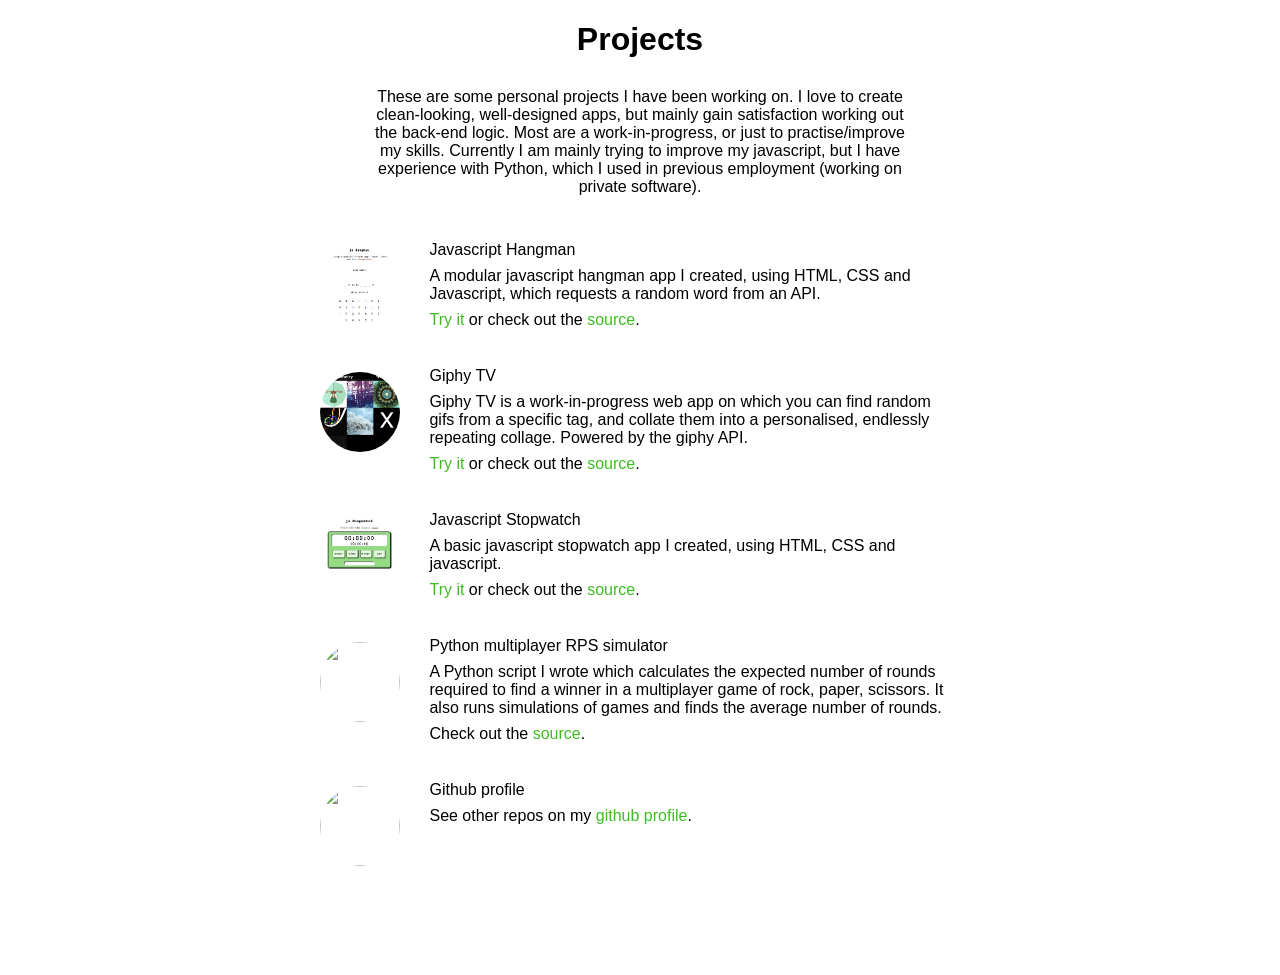
==== index.html @ c559bf70 "updated text" ====
<!DOCTYPE html>
<html lang="en">

<head>
    <meta charset="utf-8">
    <title>Matt Lubel</title>
    <meta name="viewport" content="width=device-width, initial-scale=1">
    <link rel="stylesheet" href="main.css">
</head>

<body>

    <div class="container">
    
        <h1>Projects</h1>
        
        <p class="summary">
            These are some personal projects I have been working on.
            I love to create clean-looking, well-designed apps, but mainly gain satisfaction working out the back-end logic.
            Most are a work-in-progress, or just to practise/improve my skills.
            Currently I am mainly trying to improve my javascript, but I have experience with Python, which I used in previous employment (working on private software).
        </p>
        
        <div class="project">
            <div class="image-section">
                <div class="image-container">
                    <a href="https://mattlub.github.io/js-hangman/" target="_blank" class="image-link">
                        <img class="image" src="images/hangman.png"></img>
                    </a>
                </div>
            </div>
            <div class="text-section">
                <p class="title">Javascript Hangman</p>
                <p class="description"> A modular javascript hangman app I created, using HTML, CSS and Javascript, which requests a random word from an API.  </p>
                <p><a href="https://mattlub.github.io/js-hangman/" target="_blank">Try it</a> or check out the <a href="https://github.com/mattlub/js-hangman" target="_blank">source</a>.</p>
            </div>
        </div>
        
        <div class="project">
            <div class="image-section">
                <div class="image-container">
                    <a href="https://mattlub.github.io/giphy-tv/" target="_blank" class="image-link">
                        <img class="image" src="images/giphytv.png"></img>
                    </a>
                </div>
            </div>
            <div class="text-section">
                <p class="title">Giphy TV</p>
                <p class="description">Giphy TV is a work-in-progress web app on which you can find random gifs from a specific tag, and collate them into a personalised, endlessly repeating collage. Powered by the giphy API.</p>
                <p><a href="https://mattlub.github.io/giphy-tv/" target="_blank">Try it</a> or check out the <a href="https://github.com/mattlub/giphy-tv" target="_blank">source</a>.</p>
            </div>
        </div>
        
        <div class="project">
            <div class="image-section">
                <div class="image-container">
                    <a href="https://mattlub.github.io/js-stopwatch/" target="_blank" class="image-link">
                        <img class="image" src="images/stopwatch.png"></img>
                    </a>
                </div>
            </div>
            <div class="text-section">
                <p class="title">Javascript Stopwatch</p>
                <p class="description">A basic javascript stopwatch app I created, using HTML, CSS and javascript.</p>
                <p><a href="https://mattlub.github.io/js-stopwatch/" target="_blank">Try it</a> or check out the <a href="https://github.com/mattlub/js-stopwatch" target="_blank">source</a>.</p>
            </div>
        </div>
        
        <div class="project">
            <div class="image-section">
                <div class="image-container">
                    <a href="https://github.com/mattlub/multiplayer-RPS-simulator" target="_blank" class="image-link">
                        <img class="image" src="images/github.png"></img>
                    </a>
                </div>
            </div>
            <div class="text-section">
                <p class="title">Python multiplayer RPS simulator</p>
                <p class="description">A Python script I wrote which calculates the expected number of rounds required to find a winner in a multiplayer game of rock, paper, scissors. It also runs simulations of games and finds the average number of rounds.</p>
                <p>Check out the <a href="https://github.com/mattlub/multiplayer-RPS-simulator" target="_blank">source</a>.</p>
            </div>
        </div>
        
        <div class="project">
            <div class="image-section">
                <div class="image-container">
                    <a href="https://github.com/mattlub/" target="_blank" class="image-link">
                        <img class="image" src="images/github.png"></img>
                    </a>
                </div>
            </div>
            <div class="text-section">
                <p class="title">Github profile</p>
                <p class="description">See other repos on my <a href="https://github.com/mattlub/" target="_blank">github profile</a>.
                </p>
            </div>
        </div>
        
    </div>

</body>

</html>
---- main.css ----
body {
    font-family: "Helvetica Neue", sans-serif;
}

div {
    border: 0px solid black;
}

h1 {
    text-align:center;
    margin-bottom: 30px;
}

p {
    font-weight: 200;
    -webkit-margin-before: 0em;
    -webkit-margin-after: 0.5em;
}

.container {
    width: 100%;
    margin: 10px auto 100px auto;
}

.summary {
    text-align:center;
    width: 90%;
    margin: auto;
    margin-bottom: 45px;
}

.project {
    width: 90%;
    margin: 30px auto;
}

.text-section {
    display: inline-block;
    width: 70%;
    margin-left: 10px;
    vertical-align: top;
    
}

.image-section {
    display:inline-block;
    width: 100px;
}

.image-container {
    margin: 5px;
    border: 0px solid #b3FF9D;
    display:inline-block;
    border-radius: 100%;
    width: 80px;
    height: 80px;
    overflow: hidden;
}

.image-container:hover {
    margin: 2px;
    border: 3px solid #b3FF9D;
}
.image {
    width: 80px;
    height: 80px;
}

.title {
    font-weight: 500;
}

a {
    text-decoration: none;
    color: #3EBD22;
}

@media (min-width: 666px) {

    .summary {
        width: 550px;
    }

    .project {
        width: 650px;
    }
    
    .image-section {
        width: 100px;
    }
    
    .text-section {
        width: 530px;
    }
    
}
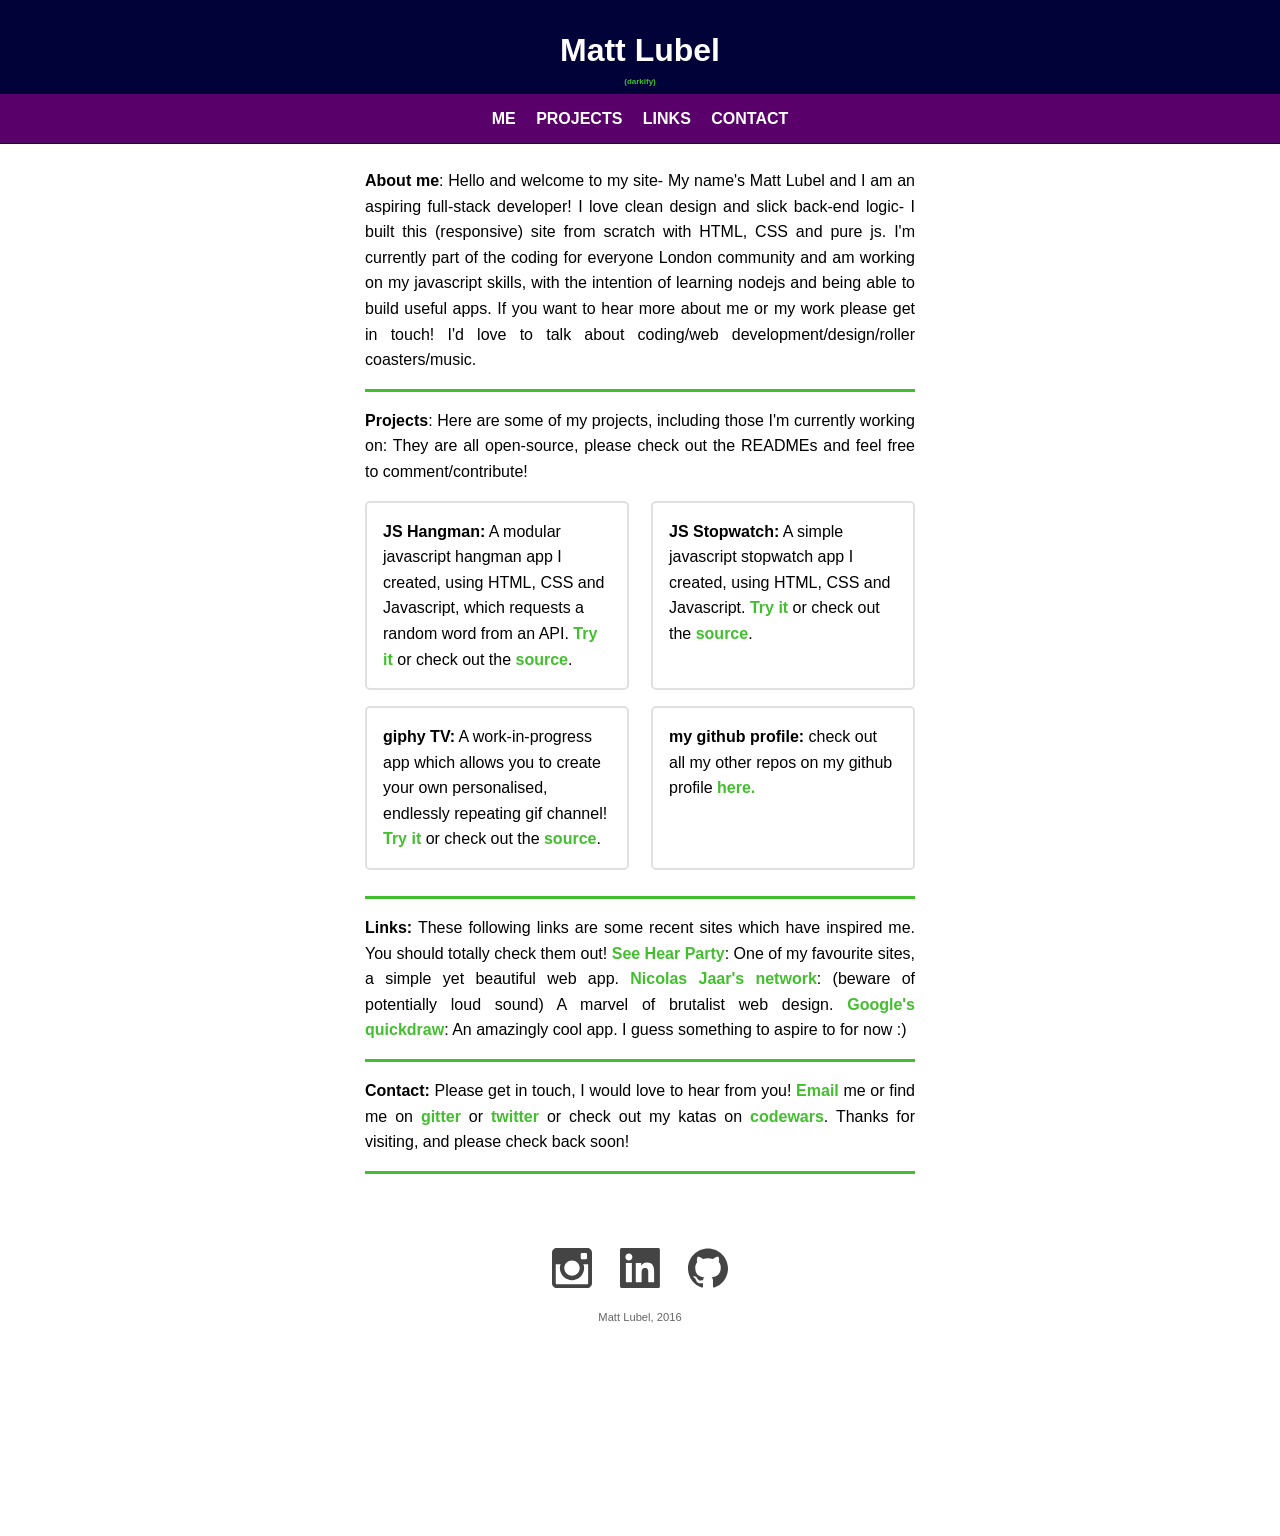
==== commit 45f19953: "overhaul. Now my personal site." ====
--- a/index.html
+++ b/index.html
@@ -2,102 +2,151 @@
 <html lang="en">
 
 <head>
+    <!-- Basic Page Needs
+    –––––––––––––––––––––––––––––––––––––––––––––––––– -->
     <meta charset="utf-8">
     <title>Matt Lubel</title>
+    <meta name="description" content="Matt Lubel's personal website.">
+    <meta name="author" content="Matt Lubel">
+
+    <!-- Mobile Specific Meta
+    –––––––––––––––––––––––––––––––––––––––––––––––––– -->
     <meta name="viewport" content="width=device-width, initial-scale=1">
+    
+    <!-- Static Files
+    –––––––––––––––––––––––––––––––––––––––––––––––––– -->
     <link rel="stylesheet" href="main.css">
+    <script src="script.js"></script>
 </head>
 
 <body>
 
     <div class="container">
     
-        <h1>Projects</h1>
+        <!-- Title and navbar
+        –––––––––––––––––––––––––––––––––––––––––––––––––– -->
         
-        <p class="summary">
-            These are some personal projects I have been working on.
-            I love to create clean-looking, well-designed apps, but mainly gain satisfaction working out the back-end logic.
-            Most are a work-in-progress, or just to practise/improve my skills.
-            Currently I am mainly trying to improve my javascript, but I have experience with Python, which I used in previous employment (working on private software).
-        </p>
+        <div class="header-container">
         
-        <div class="project">
-            <div class="image-section">
-                <div class="image-container">
-                    <a href="https://mattlub.github.io/js-hangman/" target="_blank" class="image-link">
-                        <img class="image" src="images/hangman.png"></img>
-                    </a>
-                </div>
-            </div>
-            <div class="text-section">
-                <p class="title">Javascript Hangman</p>
-                <p class="description"> A modular javascript hangman app I created, using HTML, CSS and Javascript, which requests a random word from an API.  </p>
-                <p><a href="https://mattlub.github.io/js-hangman/" target="_blank">Try it</a> or check out the <a href="https://github.com/mattlub/js-hangman" target="_blank">source</a>.</p>
+            <h1 class="main-title">Matt Lubel</h1>
+            <p class="link" id="darkify-button">(darkify)</p>
+    
+            <!-- ghost navbar to fill space left by real navbar when it becomes fixed -->
+            <div id="navbar-ghost" class="hidden"></div>
+    
+            <div id="navbar" class="nav-container">
+                <nav id="nav-inner-part" class="nav">
+                    <a class="nav-item" id="about-nav" href="">Me</a>
+                    <a class="nav-item" id="projects-nav" href="">Projects</a>
+                    <a class="nav-item" id="links-nav"  href="">Links</a>
+                    <a class="nav-item" id="contact-nav"  href="">Contact</a>
+                </nav>
             </div>
         </div>
         
-        <div class="project">
-            <div class="image-section">
-                <div class="image-container">
-                    <a href="https://mattlub.github.io/giphy-tv/" target="_blank" class="image-link">
-                        <img class="image" src="images/giphytv.png"></img>
-                    </a>
+        <!-- content
+        –––––––––––––––––––––––––––––––––––––––––––––––––– -->
+        <div class="content-container">
+            
+            <div id="about-section" class="section-container">
+                <p><span class="cool red">About me</span>: Hello and welcome to my site- My
+                name's Matt Lubel and I am an aspiring <span class="red">full-stack developer</span>!
+                I love clean design and slick back-end logic- I built this (responsive) site from scratch with HTML, CSS and pure js.
+                I'm currently part of the coding for everyone London community and am 
+                working on my javascript skills, with the intention of learning nodejs and being
+                able to build useful apps.
+                If you want to hear more about me or my work please get in touch! I'd love to talk about 
+                coding/web development/design/roller coasters/music.
+                </p>
+            </div>
+            
+             <div id="projects-section" class="section-container">
+                <p><span class="cool red">Projects</span>: Here are some of my projects, including those I'm currently working on:
+                They are all open-source, please check out the READMEs and feel free to comment/contribute!</p>
+                
+                <div class="projects-container">
+                
+                    <div class="project">
+                        <p><span class="cool red">JS Hangman:</span> A modular javascript
+                        hangman app I created, using HTML, CSS and Javascript, which
+                        requests a random word from an API.
+                        <a class="link" href="https://mattlub.github.io/js-hangman/" target="_blank">
+                        Try it</a> or check out the
+                        <a class="link" href="https://github.com/mattlub/js-hangman" target="_blank">source</a>.</p>
+                    </div>
+                    
+                    <div class="project">
+                        <p><span class="cool red">JS Stopwatch:</span> A simple javascript
+                        stopwatch app I created, using HTML, CSS and Javascript. 
+                        <a class="link" href="https://mattlub.github.io/js-stopwatch/" target="_blank">
+                        Try it</a> or check out the
+                        <a class="link" href="https://github.com/mattlub/js-stopwatch" target="_blank">source</a>.</p>
+                    </div>
+                    
+                    <div class="project">
+                        <p><span class="cool red">giphy TV:</span> A work-in-progress app which
+                        allows you to create your own personalised, endlessly repeating
+                        gif channel! 
+                        <a class="link" href="https://mattlub.github.io/giphy-tv/" target="_blank">
+                        Try it</a> or check out the
+                        <a class="link" href="https://github.com/mattlub/giphy-tv" target="_blank">source</a>.</p>
+                    </div>
+                    
+                    <div class="project">
+                        <p><span class="cool red">my github profile:</span> check out all my other repos
+                        on my github profile
+                        <a class="link" href="https://github.com/" target="_blank">
+                        here.</a></p>
+                    </div>
+                    
                 </div>
+               
             </div>
-            <div class="text-section">
-                <p class="title">Giphy TV</p>
-                <p class="description">Giphy TV is a work-in-progress web app on which you can find random gifs from a specific tag, and collate them into a personalised, endlessly repeating collage. Powered by the giphy API.</p>
-                <p><a href="https://mattlub.github.io/giphy-tv/" target="_blank">Try it</a> or check out the <a href="https://github.com/mattlub/giphy-tv" target="_blank">source</a>.</p>
+            
+            <div id="links-section" class="section-container">
+                <p><span class="cool red">Links:</span>
+                These following links are some recent sites which have inspired me.
+                You should totally check them out!
+                <a class="link" href="http://www.seehearparty.com" target="_blank">See Hear Party</a>: One of my favourite sites, a simple yet beautiful web app. 
+                <a class="link" href="http://www.other-people.network" target="_blank">Nicolas Jaar's network</a>: (beware of potentially loud sound) A marvel of brutalist web design.
+                <a class="link" href="https://quickdraw.withgoogle.com/" target="_blank">Google's quickdraw</a>: An amazingly cool app. I guess something to aspire to for now :)</br>
+                </p>
             </div>
+                    
+            <div id="contact-section" class="section-container">
+                <p><span class="cool red">Contact:</span>
+                Please get in touch, I would love to hear from you! 
+                <a class="link" target="_blank" href="mailto:matt_lubel@hotmail.com">Email</a> me or
+                find me on <a class="link" target="_blank" href="https://gitter.im/mattlub">gitter</a> or
+                <a class="link" target="_blank" href="https://twitter.com/mattlubel">twitter</a> or
+                check out my katas on <a class="link" href="https://www.codewars.com/users/mattlub/authored" target="_blank">codewars</a>.
+                Thanks for visiting, and please check back soon!
+                </p>
+            </div>
+
         </div>
         
-        <div class="project">
-            <div class="image-section">
-                <div class="image-container">
-                    <a href="https://mattlub.github.io/js-stopwatch/" target="_blank" class="image-link">
-                        <img class="image" src="images/stopwatch.png"></img>
+        <!-- Footer
+        –––––––––––––––––––––––––––––––––––––––––––––––––– -->
+        
+        <div class="footer-container">
+            <footer>
+                <nav class="social-links">
+                    <a href="instagram.com">
+                        <img src="images/instagram.svg">
                     </a>
-                </div>
-            </div>
-            <div class="text-section">
-                <p class="title">Javascript Stopwatch</p>
-                <p class="description">A basic javascript stopwatch app I created, using HTML, CSS and javascript.</p>
-                <p><a href="https://mattlub.github.io/js-stopwatch/" target="_blank">Try it</a> or check out the <a href="https://github.com/mattlub/js-stopwatch" target="_blank">source</a>.</p>
-            </div>
-        </div>
-        
-        <div class="project">
-            <div class="image-section">
-                <div class="image-container">
-                    <a href="https://github.com/mattlub/multiplayer-RPS-simulator" target="_blank" class="image-link">
-                        <img class="image" src="images/github.png"></img>
+                    <a href="linkedin.com">
+                        <img src="images/linkedin.svg">
                     </a>
-                </div>
-            </div>
-            <div class="text-section">
-                <p class="title">Python multiplayer RPS simulator</p>
-                <p class="description">A Python script I wrote which calculates the expected number of rounds required to find a winner in a multiplayer game of rock, paper, scissors. It also runs simulations of games and finds the average number of rounds.</p>
-                <p>Check out the <a href="https://github.com/mattlub/multiplayer-RPS-simulator" target="_blank">source</a>.</p>
-            </div>
-        </div>
-        
-        <div class="project">
-            <div class="image-section">
-                <div class="image-container">
-                    <a href="https://github.com/mattlub/" target="_blank" class="image-link">
-                        <img class="image" src="images/github.png"></img>
-                    </a>
-                </div>
-            </div>
-            <div class="text-section">
-                <p class="title">Github profile</p>
-                <p class="description">See other repos on my <a href="https://github.com/mattlub/" target="_blank">github profile</a>.
-                </p>
-            </div>
+                    <a href="github.com">
+                        <img src="images/github.svg">
+                    </a>        
+                </nav>
+                <p>Matt Lubel, 2016</p>
+            </footer>
         </div>
         
     </div>
-
+    
 </body>
-
-</html>+</html>
--- a/main.css
+++ b/main.css
@@ -1,96 +1,276 @@
 body {
-    font-family: "Helvetica Neue", sans-serif;
-}
-
+    background-color: #FFFFFF;
+    -webkit-transition: all 1s ease;
+    margin: 0px;
+}
+
+body.dark {
+    background-color: #00072B;
+    color: white;
+}
+
+.container {
+    font-family: "HelveticaNeue", "Helvetica Neue", Helvetica, Arial, sans-serif;
+}
+
+/* what I use for debugging!
 div {
+    border: 1px solid black;
+}
+*/
+
+/* nav and title
+--------------------------- */
+
+.header-container {
+    background-color: #000238;
+}
+
+.main-title {
+    padding-top: 1em;
+    margin: 0px auto;
+    text-align: center;
+    color: white;
+}
+
+#darkify-button{
+    font-size: 0.5em;
+    text-align: center;
+    cursor: pointer;
+}
+
+#navbar-ghost {
+    height: 50px;
+}
+
+.hidden {
+    display: none;
+}
+
+.nav-container {
+    text-align:center;
+    height: 50px;
+    background-color: #5A006B;
+    box-sizing: border-box;
+    border-top: 0px solid black;
+    border-bottom: 1px solid #000000;
+    -webkit-transition: all 1s ease;
+    overflow-x: auto;
+    overflow-y:hidden;
+}
+
+.nav-container.dark {
+    background-color: #00072B;
+    border-bottom: 1px solid white;
+}
+
+.nav-container.dark a {
+    color: white;
+}
+
+.nav {
     border: 0px solid black;
-}
-
-h1 {
-    text-align:center;
-    margin-bottom: 30px;
-}
-
-p {
-    font-weight: 200;
-    -webkit-margin-before: 0em;
-    -webkit-margin-after: 0.5em;
-}
-
-.container {
-    width: 100%;
-    margin: 10px auto 100px auto;
-}
-
-.summary {
-    text-align:center;
+    margin: 1em auto;
+    width: auto;
+}
+
+.nav-fixed {
+    width: 100%;
+    position:fixed;
+    top:0px;
+    left: 0px;
+    -webkit-transition: all 1s ease;
+}
+
+.nav a {
+    text-decoration: none;
+    font-size: 1em;
+    font-weight: 600;
+    color: white;
+    text-transform: uppercase;
+    margin: 0em 0.5em;
+    -webkit-transition: all 0.3s ease;
+}
+
+.nav a:hover {
+    color: #779999;
+}
+
+.nav-container::-webkit-scrollbar {
+    display:none;
+}
+
+
+/* CONTENT AREA
+--------------------------- */
+
+.content-container {
+    margin: 1.5em auto 2em auto;
+    text-align: justify;
+}
+
+
+/* general sections- eg about, projects
+--------------------------- */
+
+.section-container {
     width: 90%;
-    margin: auto;
-    margin-bottom: 45px;
+    margin: 10px auto;
+    text-align:justify;
+    border-bottom: 3px solid #41BF2D;
+}
+
+.projects-container {
+    width: 100%;
+    margin: 10px auto;
+    text-align:justify;
+    display: flex;
+    flex-flow: row wrap;
+    justify-content: space-between;
 }
 
 .project {
-    width: 90%;
-    margin: 30px auto;
-}
-
-.text-section {
+    text-align:left;
     display: inline-block;
-    width: 70%;
-    margin-left: 10px;
-    vertical-align: top;
-    
-}
-
-.image-section {
-    display:inline-block;
-    width: 100px;
-}
-
-.image-container {
-    margin: 5px;
-    border: 0px solid #b3FF9D;
-    display:inline-block;
-    border-radius: 100%;
-    width: 80px;
-    height: 80px;
-    overflow: hidden;
-}
-
-.image-container:hover {
-    margin: 2px;
-    border: 3px solid #b3FF9D;
-}
-.image {
-    width: 80px;
-    height: 80px;
-}
-
-.title {
-    font-weight: 500;
-}
-
-a {
+    width: 100%;
+    padding: 0em 1em;
+    box-sizing: border-box;
+    border: 2px solid #e0e0e0;
+    border-radius: 5px;
+    -webkit-transition: all 0.3s ease;
+    margin-bottom: 1em;
+    background-color: #ffffff;
+}
+
+.project.dark {
+    background-color: #000;
+}
+
+.project:hover {
+    border: 2px solid #abff77;
+}
+
+.section-container p {
+    line-height: 1.6;
+}
+
+
+/* special font styles
+--------------------------- */
+
+.cool {
+    font-weight: 700;
+}
+
+.link {
     text-decoration: none;
-    color: #3EBD22;
-}
-
-@media (min-width: 666px) {
-
-    .summary {
-        width: 550px;
-    }
-
+    font-weight: 600;
+    color: #41BF2D;
+    -webkit-transition: all 0.3s ease;
+}
+
+.link:hover {
+    color: #779999;
+}
+
+.redd {
+    color:#FF1414;
+}
+
+.blue {
+    color: blue;
+}
+
+.green {
+    color: #41BF2D;
+}
+
+
+/* footer
+--------------------------- */
+
+.footer-container {
+    height: 300px;
+    width: 100%;
+    padding-top: 30px;
+    background-color: #ffffff;
+    text-align: center;
+    -webkit-transition: all 1s ease;
+}
+
+.footer-container.dark {
+    background-color: #0C0C0C;
+}
+
+.social-links a {
+    height: 40px;
+    width: 40px;
+    display: inline-block;
+    margin: 12px;
+    text-decoration:none;
+    -webkit-transition: all 0.3s ease;
+}
+
+.social-links a:hover {
+    opacity: 0.6;
+}
+
+.social-links img {
+    width: 100%;
+    height: 100%;
+}
+
+footer p {
+    color:#666666;
+    font-size: 0.7em;
+}
+
+
+/* media queries
+--------------------------- */
+
+@media (min-width: 600px) {
+
+    .about p {
+        width: 70%;
+    }
+    
+    .nav {
+        width: 600px;
+    }
+        
+    .section-container {
+        width: 80%;
+        margin: 0px auto;
+    }
+    
     .project {
-        width: 650px;
-    }
-    
-    .image-section {
-        width: 100px;
-    }
-    
-    .text-section {
-        width: 530px;
-    }
-    
-}
+        width: 48%;
+    }
+
+    .section-content {
+        display: inline-block;
+        width: 100%;
+        margin:auto;
+    }
+    
+}
+
+@media (min-width: 800px) {
+
+    .container {
+        margin-left: auto;
+        margin-right: auto;
+    }
+    
+    .content-container {
+        
+    }
+    
+    .section-container {
+        width: 65%;
+        max-width: 550px;
+        margin: 0px auto;
+    }
+
+}
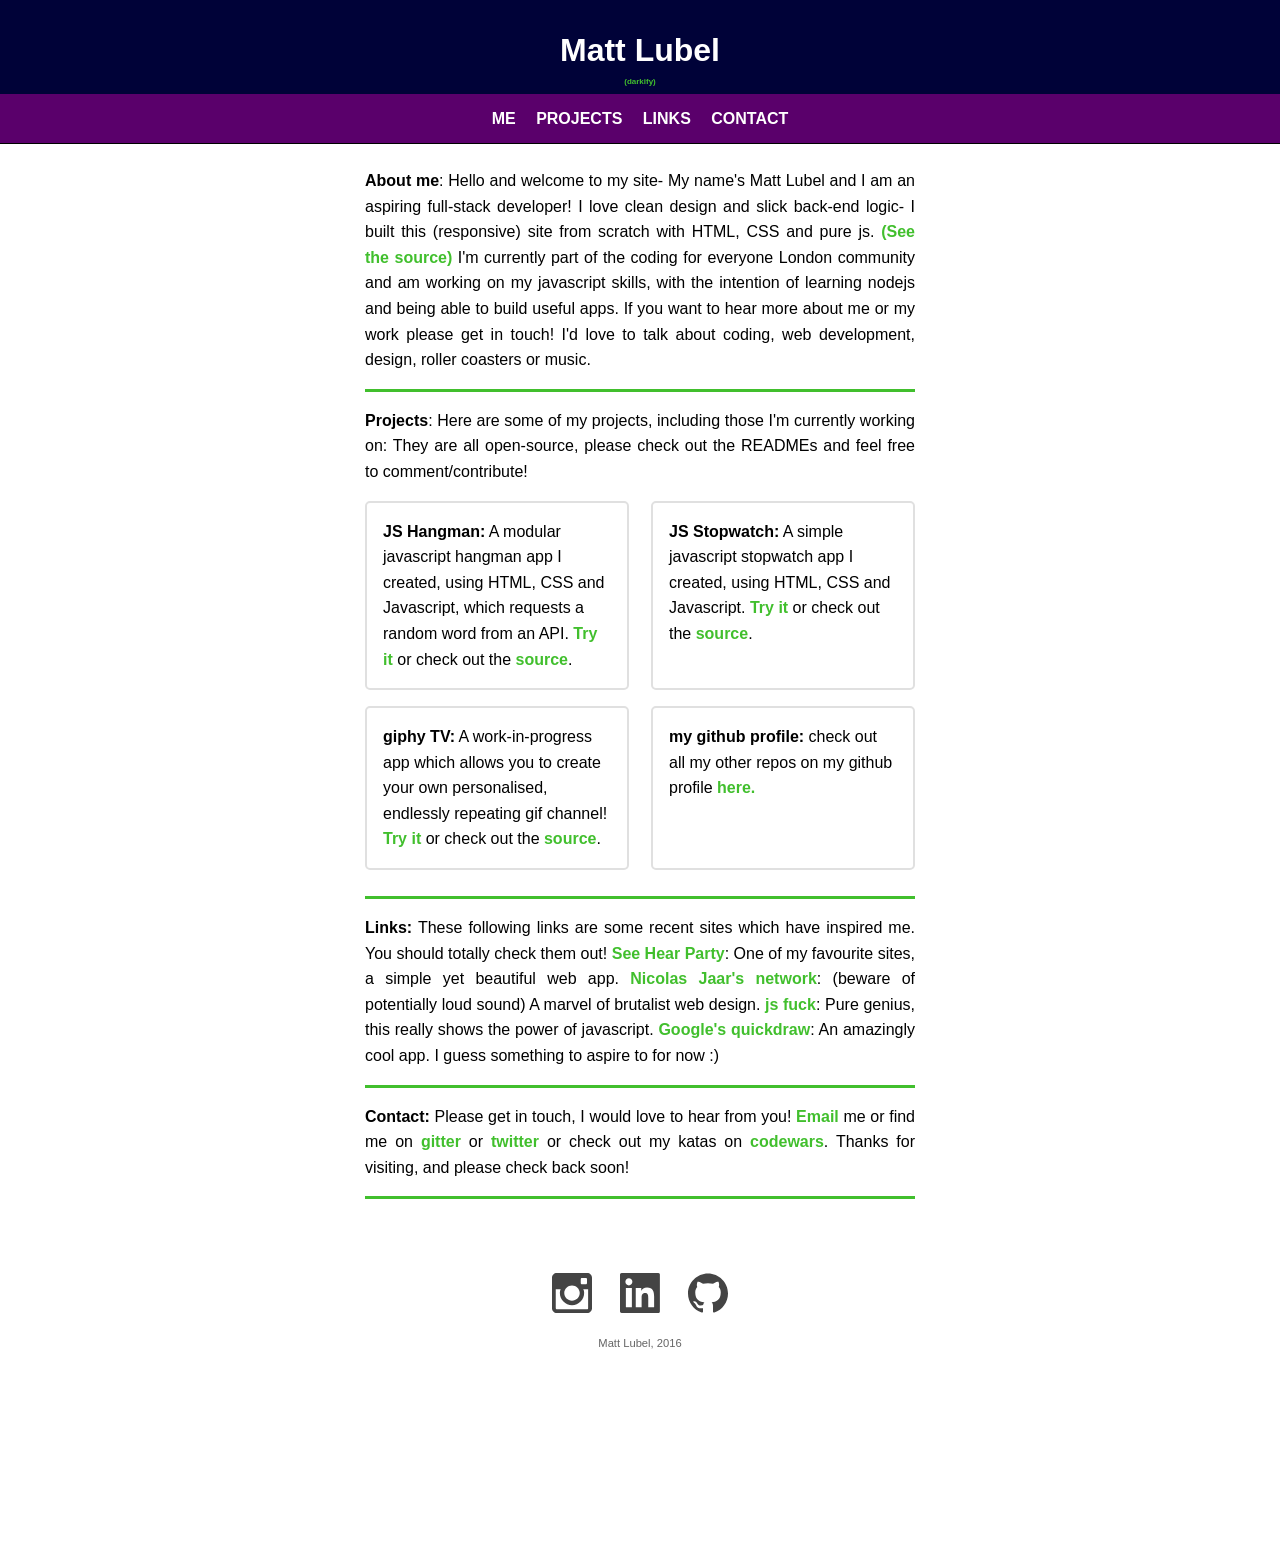
==== commit edd54c3c: "minor updates" ====
--- a/index.html
+++ b/index.html
@@ -52,11 +52,12 @@
                 <p><span class="cool red">About me</span>: Hello and welcome to my site- My
                 name's Matt Lubel and I am an aspiring <span class="red">full-stack developer</span>!
                 I love clean design and slick back-end logic- I built this (responsive) site from scratch with HTML, CSS and pure js.
+                <a class="link" href="http://www.github.com" target="_blank">(See the source)</a>
                 I'm currently part of the coding for everyone London community and am 
                 working on my javascript skills, with the intention of learning nodejs and being
                 able to build useful apps.
                 If you want to hear more about me or my work please get in touch! I'd love to talk about 
-                coding/web development/design/roller coasters/music.
+                coding, web development, design, roller coasters or music.
                 </p>
             </div>
             
@@ -109,6 +110,7 @@
                 You should totally check them out!
                 <a class="link" href="http://www.seehearparty.com" target="_blank">See Hear Party</a>: One of my favourite sites, a simple yet beautiful web app. 
                 <a class="link" href="http://www.other-people.network" target="_blank">Nicolas Jaar's network</a>: (beware of potentially loud sound) A marvel of brutalist web design.
+                <a class="link" href="http://www.github.com" target="_blank">js fuck</a>: Pure genius, this really shows the power of javascript.
                 <a class="link" href="https://quickdraw.withgoogle.com/" target="_blank">Google's quickdraw</a>: An amazingly cool app. I guess something to aspire to for now :)</br>
                 </p>
             </div>
--- a/main.css
+++ b/main.css
@@ -52,7 +52,6 @@
     height: 50px;
     background-color: #5A006B;
     box-sizing: border-box;
-    border-top: 0px solid black;
     border-bottom: 1px solid #000000;
     -webkit-transition: all 1s ease;
     overflow-x: auto;
@@ -60,7 +59,6 @@
 }
 
 .nav-container.dark {
-    background-color: #00072B;
     border-bottom: 1px solid white;
 }
 
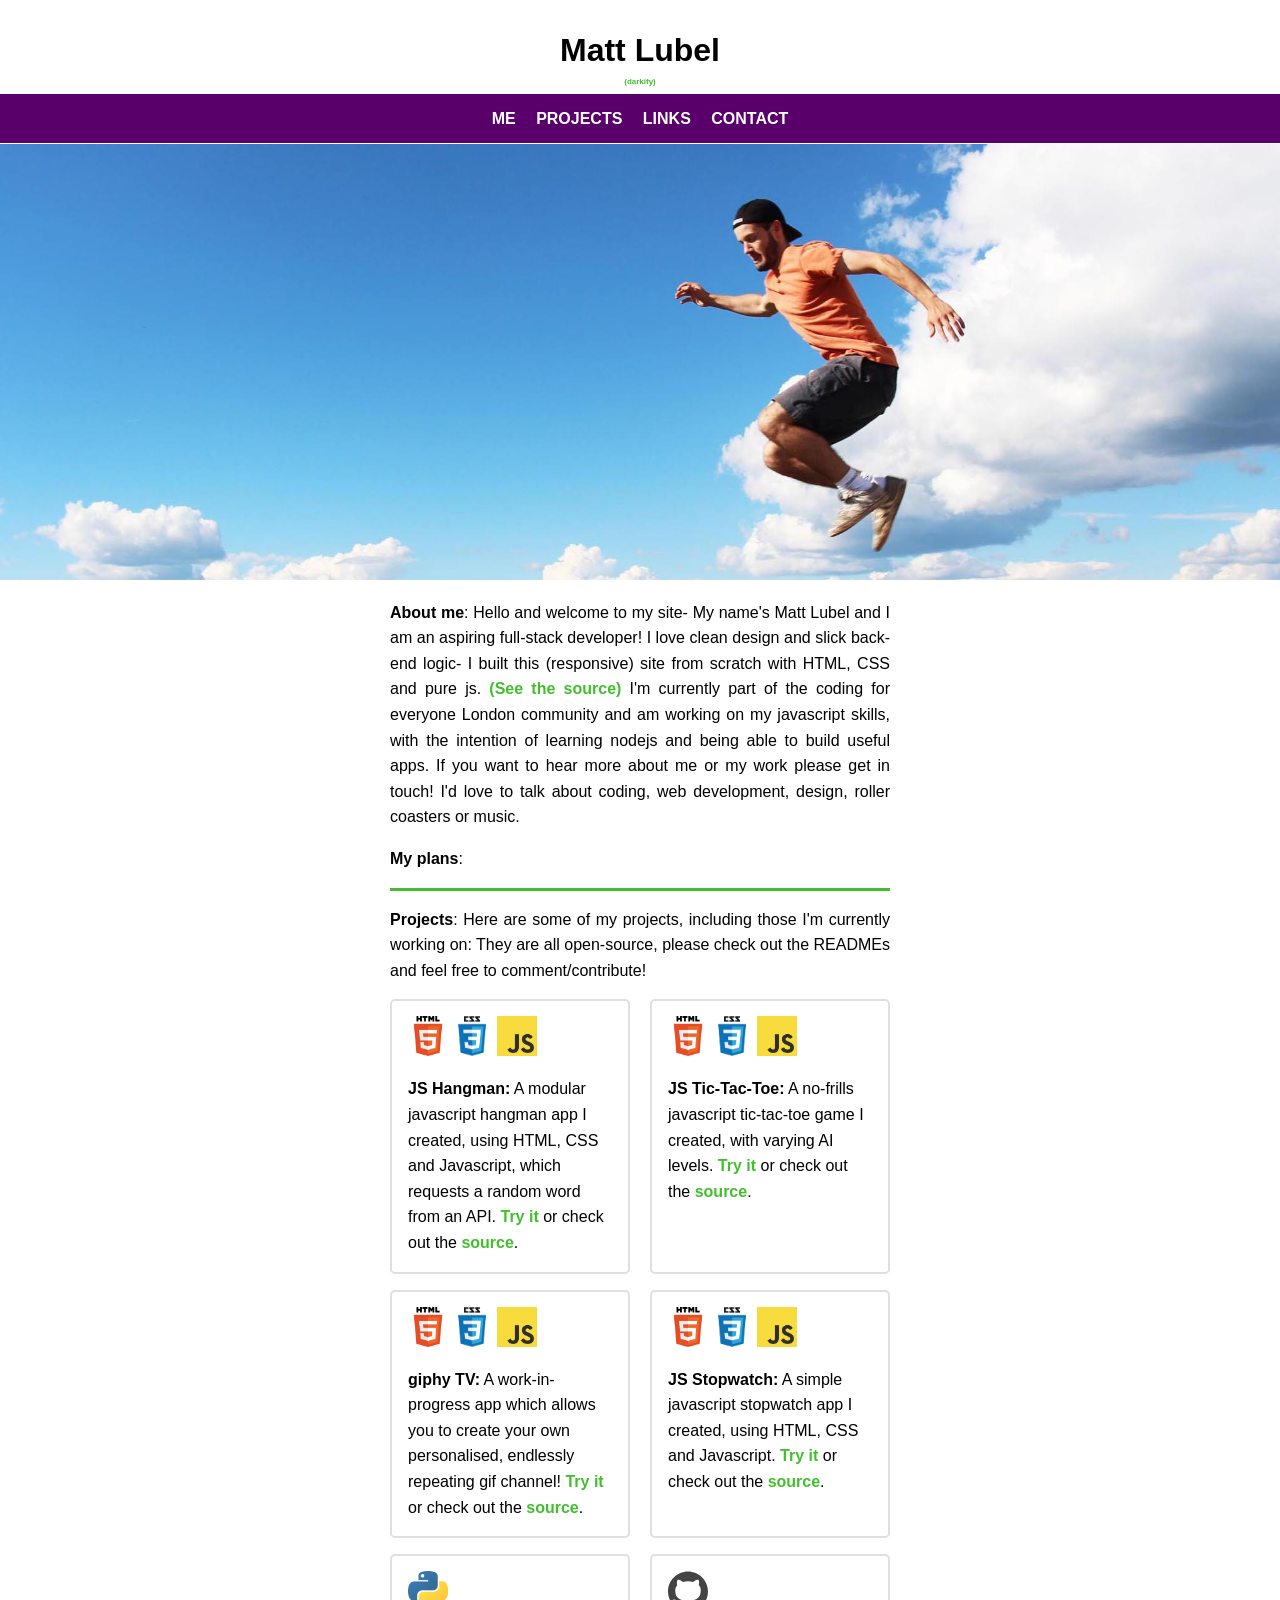
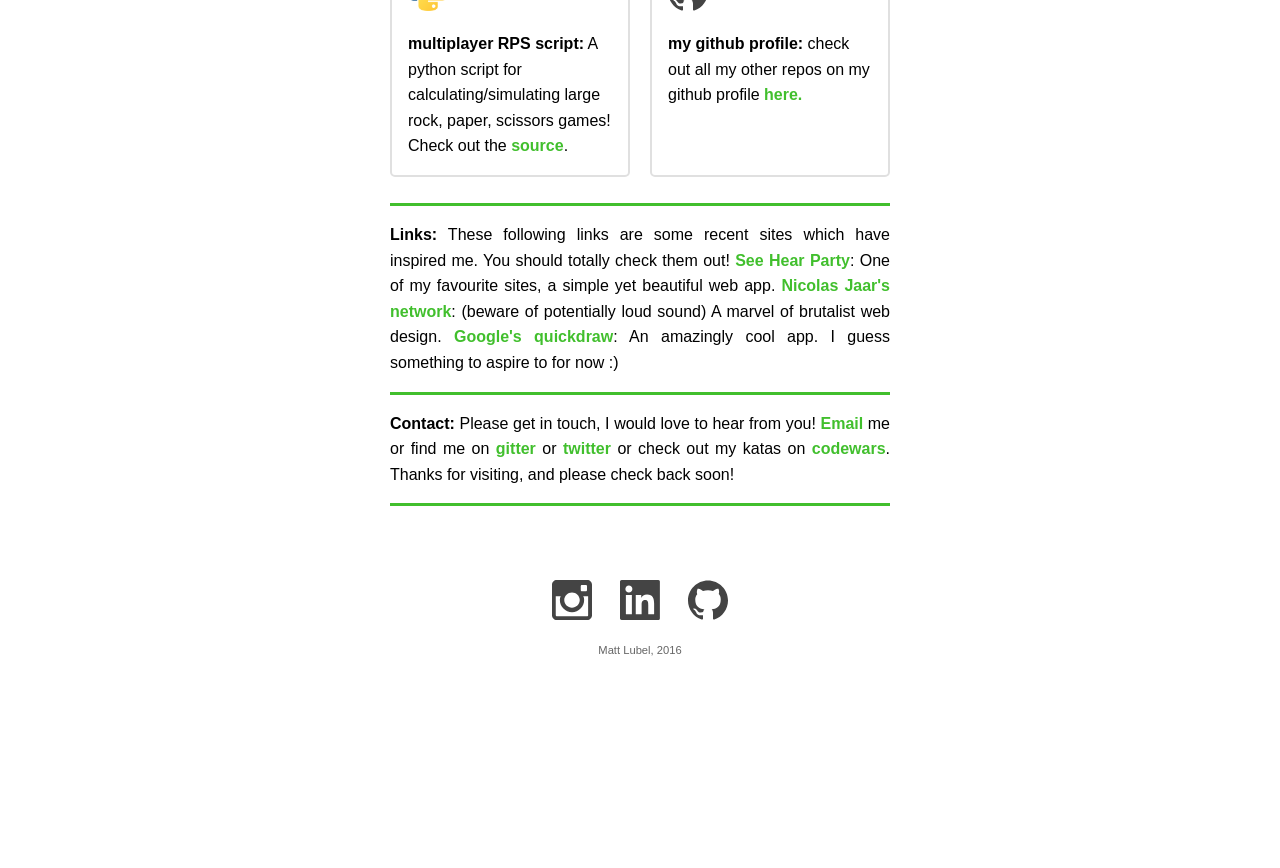
==== commit d8420c90: "added images." ====
--- a/index.html
+++ b/index.html
@@ -23,7 +23,7 @@
 
     <div class="container">
     
-        <!-- Title and navbar
+        <!-- Header: Title and navbar
         –––––––––––––––––––––––––––––––––––––––––––––––––– -->
         
         <div class="header-container">
@@ -47,9 +47,14 @@
         <!-- content
         –––––––––––––––––––––––––––––––––––––––––––––––––– -->
         <div class="content-container">
+        
+            <div id="image-section" class="section-container">
+                <img class="main-image" src="images/main-image.jpg">
+            </div>
             
             <div id="about-section" class="section-container">
-                <p><span class="cool red">About me</span>: Hello and welcome to my site- My
+                <p>
+                <span class="cool red">About me</span>: Hello and welcome to my site- My
                 name's Matt Lubel and I am an aspiring <span class="red">full-stack developer</span>!
                 I love clean design and slick back-end logic- I built this (responsive) site from scratch with HTML, CSS and pure js.
                 <a class="link" href="http://www.github.com" target="_blank">(See the source)</a>
@@ -59,15 +64,24 @@
                 If you want to hear more about me or my work please get in touch! I'd love to talk about 
                 coding, web development, design, roller coasters or music.
                 </p>
+                <p>
+                <span class="cool red">My plans</span>: 
+                
+                </p>
             </div>
             
-             <div id="projects-section" class="section-container">
+            <div id="projects-section" class="section-container">
                 <p><span class="cool red">Projects</span>: Here are some of my projects, including those I'm currently working on:
                 They are all open-source, please check out the READMEs and feel free to comment/contribute!</p>
                 
                 <div class="projects-container">
                 
                     <div class="project">
+                        <div class="logos-container">
+                            <img class="logo" src="images/html.png">
+                            <img class="logo" src="images/css.png">
+                            <img class="logo" src="images/js.jpg">
+                        </div>
                         <p><span class="cool red">JS Hangman:</span> A modular javascript
                         hangman app I created, using HTML, CSS and Javascript, which
                         requests a random word from an API.
@@ -77,14 +91,24 @@
                     </div>
                     
                     <div class="project">
-                        <p><span class="cool red">JS Stopwatch:</span> A simple javascript
-                        stopwatch app I created, using HTML, CSS and Javascript. 
-                        <a class="link" href="https://mattlub.github.io/js-stopwatch/" target="_blank">
-                        Try it</a> or check out the
-                        <a class="link" href="https://github.com/mattlub/js-stopwatch" target="_blank">source</a>.</p>
-                    </div>
-                    
-                    <div class="project">
+                        <div class="logos-container">
+                            <img class="logo" src="images/html.png">
+                            <img class="logo" src="images/css.png">
+                            <img class="logo" src="images/js.jpg">
+                        </div>
+                        <p><span class="cool red">JS Tic-Tac-Toe:</span> A no-frills 
+                        javascript tic-tac-toe game I created, with varying AI levels.
+                        <a class="link" href="https://mattlub.github.io/js-tic-tac-toe/" target="_blank">
+                        Try it</a> or check out the
+                        <a class="link" href="https://github.com/mattlub/js-tic-tac-toe" target="_blank">source</a>.</p>
+                    </div>
+                    
+                    <div class="project">
+                        <div class="logos-container">
+                            <img class="logo" src="images/html.png">
+                            <img class="logo" src="images/css.png">
+                            <img class="logo" src="images/js.jpg">
+                        </div>
                         <p><span class="cool red">giphy TV:</span> A work-in-progress app which
                         allows you to create your own personalised, endlessly repeating
                         gif channel! 
@@ -94,6 +118,31 @@
                     </div>
                     
                     <div class="project">
+                        <div class="logos-container">
+                            <img class="logo" src="images/html.png">
+                            <img class="logo" src="images/css.png">
+                            <img class="logo" src="images/js.jpg">
+                        </div>
+                        <p><span class="cool red">JS Stopwatch:</span> A simple javascript
+                        stopwatch app I created, using HTML, CSS and Javascript. 
+                        <a class="link" href="https://mattlub.github.io/js-stopwatch/" target="_blank">
+                        Try it</a> or check out the
+                        <a class="link" href="https://github.com/mattlub/js-stopwatch" target="_blank">source</a>.</p>
+                    </div>
+                    
+                    <div class="project">
+                        <div class="logos-container">
+                            <img class="logo" src="images/python.png">
+                        </div>
+                        <p><span class="cool red">multiplayer RPS script:</span> A python
+                        script for calculating/simulating large rock, paper, scissors games!
+                        Check out the <a class="link" href="https://github.com/mattlub/rps" target="_blank">source</a>.</p>
+                    </div>
+                    
+                    <div class="project">
+                        <div class="logos-container">
+                            <img class="logo" src="images/github.svg">
+                        </div>
                         <p><span class="cool red">my github profile:</span> check out all my other repos
                         on my github profile
                         <a class="link" href="https://github.com/" target="_blank">
@@ -110,7 +159,6 @@
                 You should totally check them out!
                 <a class="link" href="http://www.seehearparty.com" target="_blank">See Hear Party</a>: One of my favourite sites, a simple yet beautiful web app. 
                 <a class="link" href="http://www.other-people.network" target="_blank">Nicolas Jaar's network</a>: (beware of potentially loud sound) A marvel of brutalist web design.
-                <a class="link" href="http://www.github.com" target="_blank">js fuck</a>: Pure genius, this really shows the power of javascript.
                 <a class="link" href="https://quickdraw.withgoogle.com/" target="_blank">Google's quickdraw</a>: An amazingly cool app. I guess something to aspire to for now :)</br>
                 </p>
             </div>
--- a/main.css
+++ b/main.css
@@ -23,14 +23,23 @@
 --------------------------- */
 
 .header-container {
+    background-color: #ffffff;
+    -webkit-transition: all 1s ease;
+}
+
+body.dark .header-container {
     background-color: #000238;
+}
+
+body.dark .main-title {
+    color: white;
 }
 
 .main-title {
     padding-top: 1em;
     margin: 0px auto;
     text-align: center;
-    color: white;
+    color: black;
 }
 
 #darkify-button{
@@ -52,7 +61,7 @@
     height: 50px;
     background-color: #5A006B;
     box-sizing: border-box;
-    border-bottom: 1px solid #000000;
+    border-bottom: 1px solid #ffffff;
     -webkit-transition: all 1s ease;
     overflow-x: auto;
     overflow-y:hidden;
@@ -103,8 +112,12 @@
 --------------------------- */
 
 .content-container {
-    margin: 1.5em auto 2em auto;
+    margin: 0em auto 2em auto;
     text-align: justify;
+}
+
+.main-image {
+    width: 100%;
 }
 
 
@@ -113,9 +126,15 @@
 
 .section-container {
     width: 90%;
-    margin: 10px auto;
+    margin: 0px auto;
     text-align:justify;
     border-bottom: 3px solid #41BF2D;
+}
+
+#image-section {
+    width: 100%;
+    max-width: none;
+    border-bottom: 0px;
 }
 
 .projects-container {
@@ -140,6 +159,16 @@
     background-color: #ffffff;
 }
 
+
+.logos-container {
+    margin-top: 15px;
+}
+
+.logo {
+    width: 40px;
+    height: 40px;
+}
+
 .project.dark {
     background-color: #000;
 }
@@ -267,7 +296,7 @@
     
     .section-container {
         width: 65%;
-        max-width: 550px;
+        max-width: 500px;
         margin: 0px auto;
     }
 
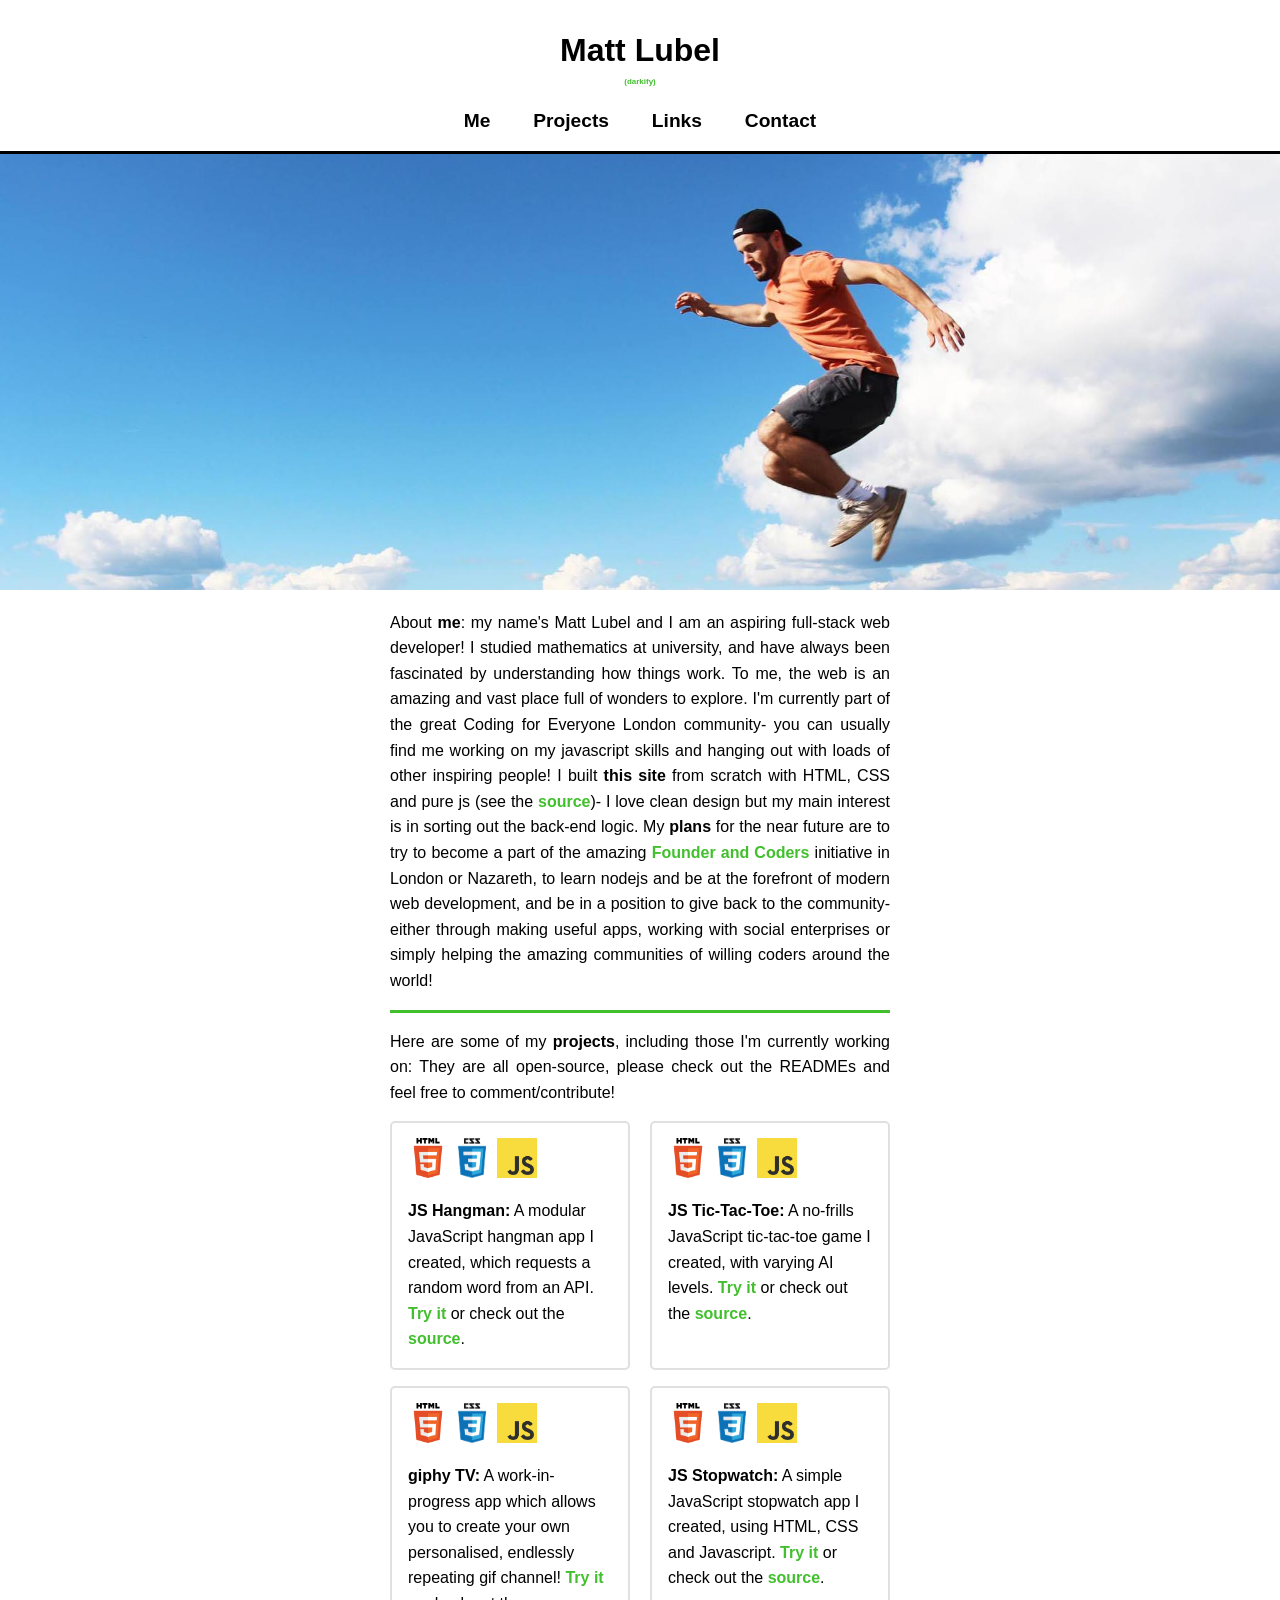
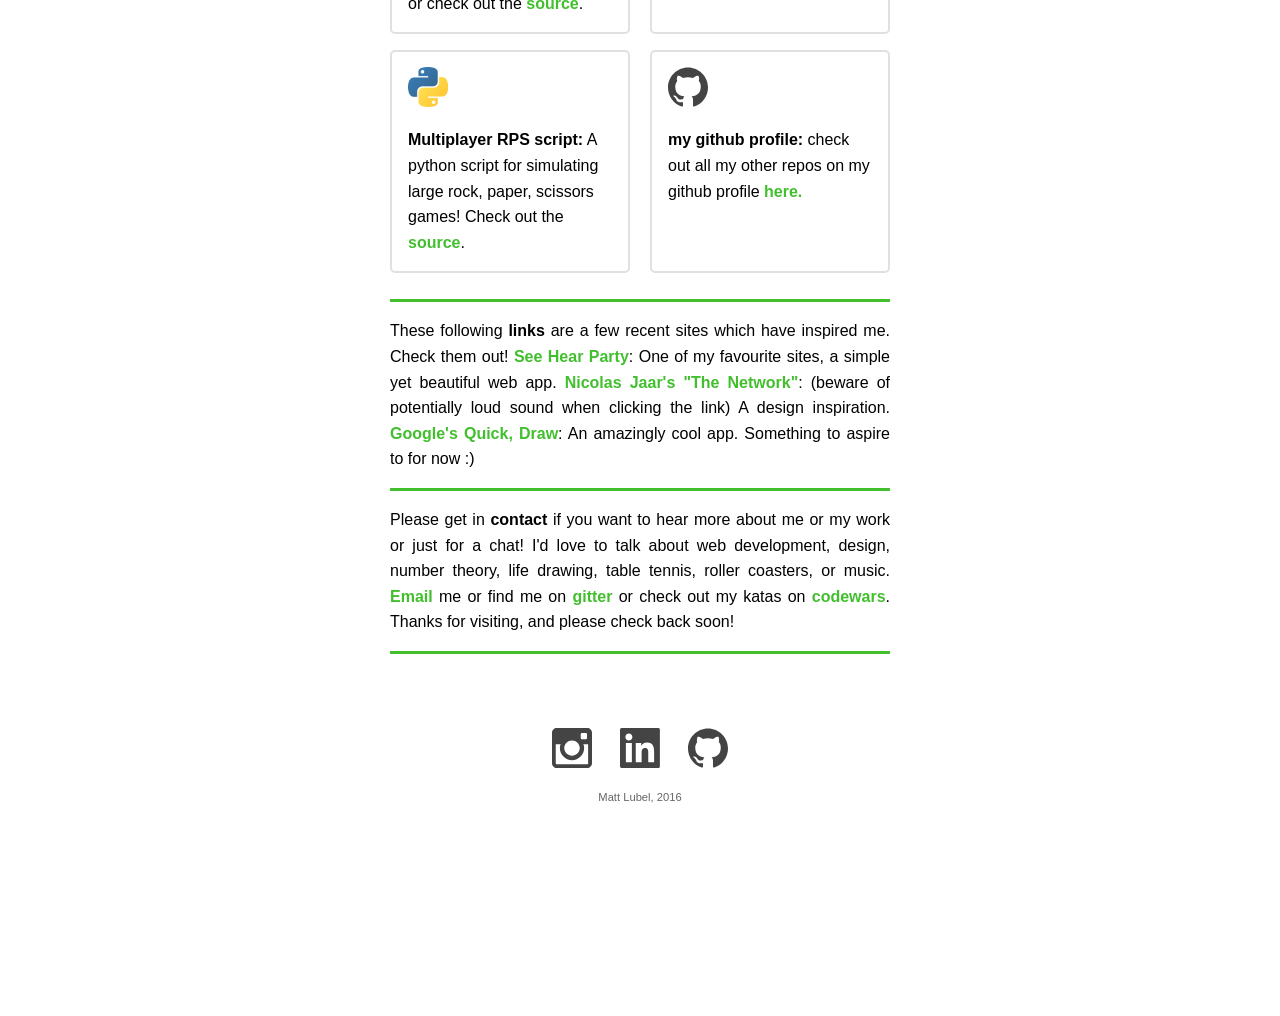
==== commit 90694de1: "clean up" ====
--- a/index.html
+++ b/index.html
@@ -44,47 +44,49 @@
             </div>
         </div>
         
-        <!-- content
+        <!-- Content
         –––––––––––––––––––––––––––––––––––––––––––––––––– -->
         <div class="content-container">
         
             <div id="image-section" class="section-container">
-                <img class="main-image" src="images/main-image.jpg">
+                <img class="main-image" src="images/main-image.jpg" alt="main image">
             </div>
             
             <div id="about-section" class="section-container">
                 <p>
-                <span class="cool red">About me</span>: Hello and welcome to my site- My
-                name's Matt Lubel and I am an aspiring <span class="red">full-stack developer</span>!
-                I love clean design and slick back-end logic- I built this (responsive) site from scratch with HTML, CSS and pure js.
-                <a class="link" href="http://www.github.com" target="_blank">(See the source)</a>
-                I'm currently part of the coding for everyone London community and am 
-                working on my javascript skills, with the intention of learning nodejs and being
-                able to build useful apps.
-                If you want to hear more about me or my work please get in touch! I'd love to talk about 
-                coding, web development, design, roller coasters or music.
+                About <span class="bold">me</span>: my
+                name's Matt Lubel and I am an aspiring <span class="red">full-stack web developer</span>!
+                I studied mathematics at university, and have always been fascinated by 
+                understanding how things work. To me, the web is an amazing and vast place full
+                of wonders to explore. I'm currently part of the great Coding for Everyone London community- you can usually find me
+                working on my javascript skills and hanging out with loads of other inspiring people!
+                I built <span class="bold">this site</span> from scratch with HTML, CSS and pure js 
+                (see the <a class="link" href="http://www.github.com/mattlub.github.io" target="_blank">source</a>)-
+                I love clean design but my main interest is in sorting out the back-end logic. 
+                My <span class="bold">plans</span> for the near future are to try to become a part of 
+                the amazing <a class="link" href="http://www.foundersandcoders.com" target="_blank">Founder and Coders</a>
+                initiative in London or Nazareth, to learn nodejs and be at the
+                forefront of modern web development, and be in a position to give back to the community-
+                either through making useful apps, working with social enterprises or simply helping the amazing 
+                communities of willing coders around the world!
                 </p>
-                <p>
-                <span class="cool red">My plans</span>: 
-                
-                </p>
             </div>
             
             <div id="projects-section" class="section-container">
-                <p><span class="cool red">Projects</span>: Here are some of my projects, including those I'm currently working on:
+            
+                <p>Here are some of my <span class="bold">projects</span>, including those I'm currently working on:
                 They are all open-source, please check out the READMEs and feel free to comment/contribute!</p>
                 
                 <div class="projects-container">
                 
                     <div class="project">
                         <div class="logos-container">
-                            <img class="logo" src="images/html.png">
-                            <img class="logo" src="images/css.png">
-                            <img class="logo" src="images/js.jpg">
-                        </div>
-                        <p><span class="cool red">JS Hangman:</span> A modular javascript
-                        hangman app I created, using HTML, CSS and Javascript, which
-                        requests a random word from an API.
+                            <img class="logo" src="images/html.png" alt="html logo">
+                            <img class="logo" src="images/css.png" alt="css logo">
+                            <img class="logo" src="images/js.jpg" alt="js logo">
+                        </div>
+                        <p><span class="bold">JS Hangman:</span> A modular JavaScript
+                        hangman app I created, which requests a random word from an API.
                         <a class="link" href="https://mattlub.github.io/js-hangman/" target="_blank">
                         Try it</a> or check out the
                         <a class="link" href="https://github.com/mattlub/js-hangman" target="_blank">source</a>.</p>
@@ -92,12 +94,12 @@
                     
                     <div class="project">
                         <div class="logos-container">
-                            <img class="logo" src="images/html.png">
-                            <img class="logo" src="images/css.png">
-                            <img class="logo" src="images/js.jpg">
-                        </div>
-                        <p><span class="cool red">JS Tic-Tac-Toe:</span> A no-frills 
-                        javascript tic-tac-toe game I created, with varying AI levels.
+                            <img class="logo" src="images/html.png" alt="html logo">
+                            <img class="logo" src="images/css.png" alt="css logo">
+                            <img class="logo" src="images/js.jpg" alt="js logo">
+                        </div>
+                        <p><span class="bold">JS Tic-Tac-Toe:</span> A no-frills 
+                        JavaScript tic-tac-toe game I created, with varying AI levels.
                         <a class="link" href="https://mattlub.github.io/js-tic-tac-toe/" target="_blank">
                         Try it</a> or check out the
                         <a class="link" href="https://github.com/mattlub/js-tic-tac-toe" target="_blank">source</a>.</p>
@@ -105,11 +107,11 @@
                     
                     <div class="project">
                         <div class="logos-container">
-                            <img class="logo" src="images/html.png">
-                            <img class="logo" src="images/css.png">
-                            <img class="logo" src="images/js.jpg">
-                        </div>
-                        <p><span class="cool red">giphy TV:</span> A work-in-progress app which
+                            <img class="logo" src="images/html.png" alt="html logo">
+                            <img class="logo" src="images/css.png" alt="css logo">
+                            <img class="logo" src="images/js.jpg" alt="js logo">
+                        </div>
+                        <p><span class="bold">giphy TV:</span> A work-in-progress app which
                         allows you to create your own personalised, endlessly repeating
                         gif channel! 
                         <a class="link" href="https://mattlub.github.io/giphy-tv/" target="_blank">
@@ -119,11 +121,11 @@
                     
                     <div class="project">
                         <div class="logos-container">
-                            <img class="logo" src="images/html.png">
-                            <img class="logo" src="images/css.png">
-                            <img class="logo" src="images/js.jpg">
-                        </div>
-                        <p><span class="cool red">JS Stopwatch:</span> A simple javascript
+                            <img class="logo" src="images/html.png" alt="html logo">
+                            <img class="logo" src="images/css.png" alt="css logo">
+                            <img class="logo" src="images/js.jpg" alt="js logo">
+                        </div>
+                        <p><span class="bold">JS Stopwatch:</span> A simple JavaScript
                         stopwatch app I created, using HTML, CSS and Javascript. 
                         <a class="link" href="https://mattlub.github.io/js-stopwatch/" target="_blank">
                         Try it</a> or check out the
@@ -132,20 +134,20 @@
                     
                     <div class="project">
                         <div class="logos-container">
-                            <img class="logo" src="images/python.png">
-                        </div>
-                        <p><span class="cool red">multiplayer RPS script:</span> A python
-                        script for calculating/simulating large rock, paper, scissors games!
-                        Check out the <a class="link" href="https://github.com/mattlub/rps" target="_blank">source</a>.</p>
-                    </div>
-                    
-                    <div class="project">
-                        <div class="logos-container">
-                            <img class="logo" src="images/github.svg">
-                        </div>
-                        <p><span class="cool red">my github profile:</span> check out all my other repos
+                            <img class="logo" src="images/python.png" alt="python logo">
+                        </div>
+                        <p><span class="bold">Multiplayer RPS script:</span> A python
+                        script for simulating large rock, paper, scissors games!
+                        Check out the <a class="link" href="https://github.com/mattlub/multiplayer-RPS-simulator" target="_blank">source</a>.</p>
+                    </div>
+                    
+                    <div class="project">
+                        <div class="logos-container">
+                            <img class="logo" src="images/github.svg" alt="github logo">
+                        </div>
+                        <p><span class="bold">my github profile:</span> check out all my other repos
                         on my github profile
-                        <a class="link" href="https://github.com/" target="_blank">
+                        <a class="link" href="https://github.com/mattlub" target="_blank">
                         here.</a></p>
                     </div>
                     
@@ -154,21 +156,21 @@
             </div>
             
             <div id="links-section" class="section-container">
-                <p><span class="cool red">Links:</span>
-                These following links are some recent sites which have inspired me.
-                You should totally check them out!
+                <p>These following <span class="bold">links</span>
+                are a few recent sites which have inspired me.
+                Check them out!
                 <a class="link" href="http://www.seehearparty.com" target="_blank">See Hear Party</a>: One of my favourite sites, a simple yet beautiful web app. 
-                <a class="link" href="http://www.other-people.network" target="_blank">Nicolas Jaar's network</a>: (beware of potentially loud sound) A marvel of brutalist web design.
-                <a class="link" href="https://quickdraw.withgoogle.com/" target="_blank">Google's quickdraw</a>: An amazingly cool app. I guess something to aspire to for now :)</br>
+                <a class="link" href="http://www.other-people.network" target="_blank">Nicolas Jaar's "The Network"</a>: (beware of potentially loud sound when clicking the link) A design inspiration.
+                <a class="link" href="https://quickdraw.withgoogle.com/" target="_blank">Google's Quick, Draw</a>: An amazingly cool app. Something to aspire to for now :)</br>
                 </p>
             </div>
                     
             <div id="contact-section" class="section-container">
-                <p><span class="cool red">Contact:</span>
-                Please get in touch, I would love to hear from you! 
-                <a class="link" target="_blank" href="mailto:matt_lubel@hotmail.com">Email</a> me or
+                <p>Please get in <span class="bold">contact </span>
+                if you want to hear more about me or my work or just for a chat! I'd love to talk about 
+                web development, design, number theory, life drawing, table tennis, roller coasters, or music. 
+                <a class="link" href="mailto:matt_lubel@hotmail.com">Email</a> me or
                 find me on <a class="link" target="_blank" href="https://gitter.im/mattlub">gitter</a> or
-                <a class="link" target="_blank" href="https://twitter.com/mattlubel">twitter</a> or
                 check out my katas on <a class="link" href="https://www.codewars.com/users/mattlub/authored" target="_blank">codewars</a>.
                 Thanks for visiting, and please check back soon!
                 </p>
@@ -182,14 +184,14 @@
         <div class="footer-container">
             <footer>
                 <nav class="social-links">
-                    <a href="instagram.com">
-                        <img src="images/instagram.svg">
+                    <a href="https://www.instagram.com/mattrl" target="_blank">
+                        <img src="images/instagram.svg" alt="instagram logo">
                     </a>
-                    <a href="linkedin.com">
-                        <img src="images/linkedin.svg">
+                    <a href="www.linkedin.com" target="_blank">
+                        <img src="images/linkedin.svg" alt="linkedin logo">
                     </a>
-                    <a href="github.com">
-                        <img src="images/github.svg">
+                    <a href="https://github.com/mattlub" target="_blank">
+                        <img src="images/github.svg" alt="github logo">
                     </a>        
                 </nav>
                 <p>Matt Lubel, 2016</p>
--- a/main.css
+++ b/main.css
@@ -25,14 +25,6 @@
 .header-container {
     background-color: #ffffff;
     -webkit-transition: all 1s ease;
-}
-
-body.dark .header-container {
-    background-color: #000238;
-}
-
-body.dark .main-title {
-    color: white;
 }
 
 .main-title {
@@ -49,7 +41,7 @@
 }
 
 #navbar-ghost {
-    height: 50px;
+    height: 60px;
 }
 
 .hidden {
@@ -58,21 +50,13 @@
 
 .nav-container {
     text-align:center;
-    height: 50px;
-    background-color: #5A006B;
+    height: 60px;
+    background-color:white;
     box-sizing: border-box;
-    border-bottom: 1px solid #ffffff;
+    border-bottom: 3px solid black;
     -webkit-transition: all 1s ease;
     overflow-x: auto;
     overflow-y:hidden;
-}
-
-.nav-container.dark {
-    border-bottom: 1px solid white;
-}
-
-.nav-container.dark a {
-    color: white;
 }
 
 .nav {
@@ -91,10 +75,9 @@
 
 .nav a {
     text-decoration: none;
-    font-size: 1em;
+    font-size: 1.2em;
     font-weight: 600;
-    color: white;
-    text-transform: uppercase;
+    color: black;
     margin: 0em 0.5em;
     -webkit-transition: all 0.3s ease;
 }
@@ -107,6 +90,22 @@
     display:none;
 }
 
+body.dark .header-container {
+    background-color: #000238;
+}
+
+body.dark .main-title {
+    color: white;
+}
+
+body.dark .nav a {
+    color: white;
+}
+
+body.dark .nav-container {
+    background-color: #5A006B;
+    border-bottom: 3px solid white;
+}
 
 /* CONTENT AREA
 --------------------------- */
@@ -120,8 +119,7 @@
     width: 100%;
 }
 
-
-/* general sections- eg about, projects
+/* SECTIONS AND PROJECTS
 --------------------------- */
 
 .section-container {
@@ -169,10 +167,6 @@
     height: 40px;
 }
 
-.project.dark {
-    background-color: #000;
-}
-
 .project:hover {
     border: 2px solid #abff77;
 }
@@ -181,11 +175,15 @@
     line-height: 1.6;
 }
 
+body.dark .project {
+    background-color: #000;
+}
+
 
 /* special font styles
 --------------------------- */
 
-.cool {
+.bold {
     font-weight: 700;
 }
 
@@ -200,17 +198,6 @@
     color: #779999;
 }
 
-.redd {
-    color:#FF1414;
-}
-
-.blue {
-    color: blue;
-}
-
-.green {
-    color: #41BF2D;
-}
 
 
 /* footer
@@ -223,10 +210,6 @@
     background-color: #ffffff;
     text-align: center;
     -webkit-transition: all 1s ease;
-}
-
-.footer-container.dark {
-    background-color: #0C0C0C;
 }
 
 .social-links a {
@@ -252,6 +235,9 @@
     font-size: 0.7em;
 }
 
+body.dark .footer-container {
+    background-color: #0C0C0C;
+}
 
 /* media queries
 --------------------------- */
@@ -290,8 +276,8 @@
         margin-right: auto;
     }
     
-    .content-container {
-        
+    .nav a{
+        margin: 0em 1em;
     }
     
     .section-container {
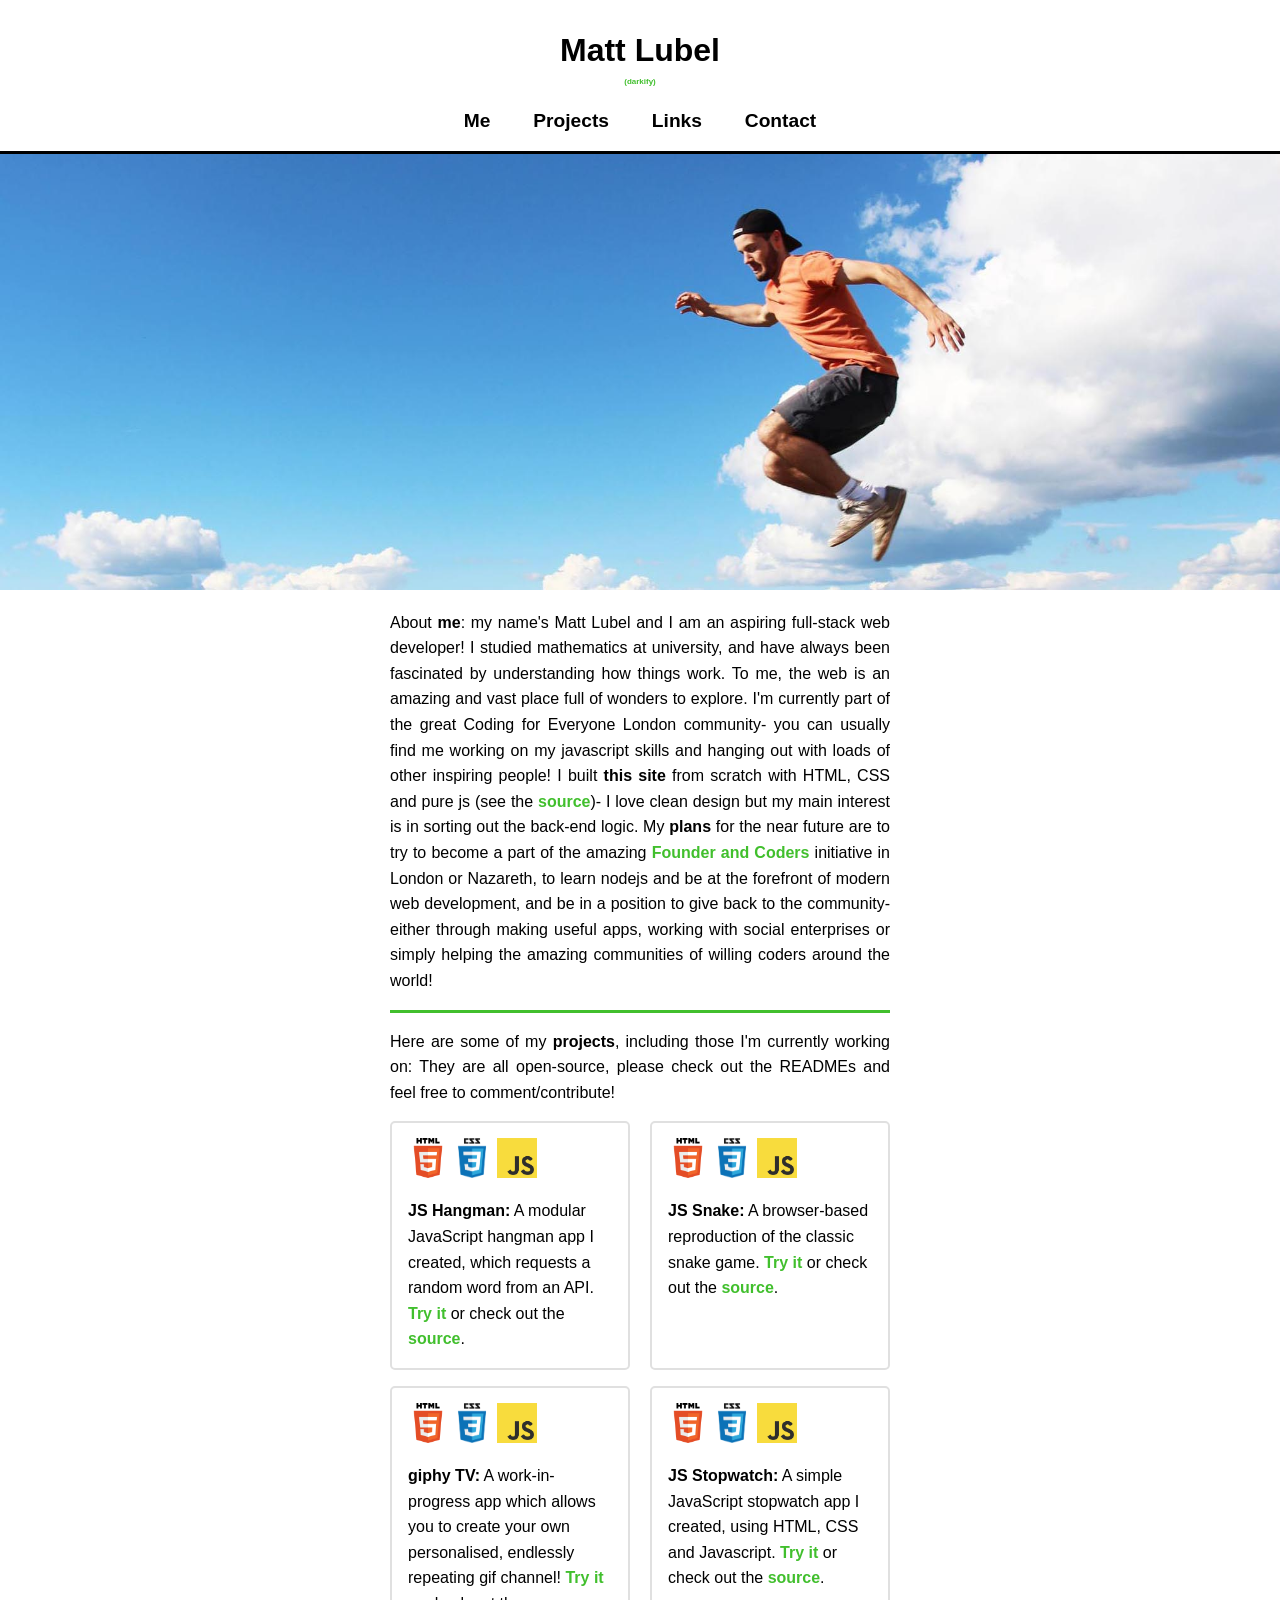
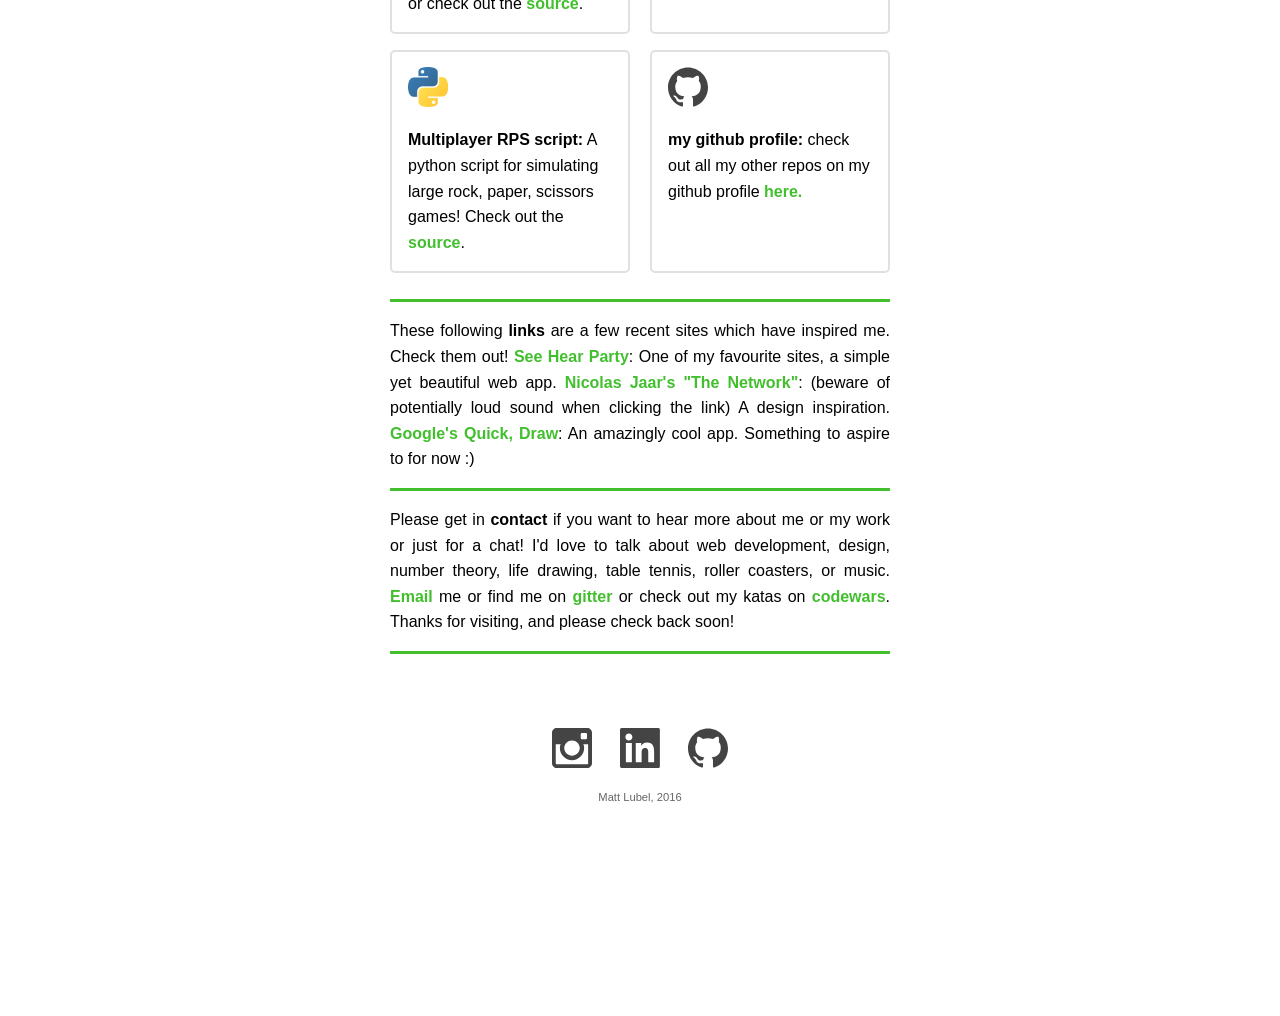
==== commit 62a9743e: "added snake to projects" ====
--- a/index.html
+++ b/index.html
@@ -98,13 +98,27 @@
                             <img class="logo" src="images/css.png" alt="css logo">
                             <img class="logo" src="images/js.jpg" alt="js logo">
                         </div>
+                        <p><span class="bold">JS Snake:</span> A browser-based reproduction of
+                        the classic snake game.
+                        <a class="link" href="https://mattlub.github.io/js-snake/" target="_blank">
+                        Try it</a> or check out the
+                        <a class="link" href="https://github.com/mattlub/js-snake" target="_blank">source</a>.</p>
+                    </div>
+                    
+                    <!--
+                    <div class="project">
+                        <div class="logos-container">
+                            <img class="logo" src="images/html.png" alt="html logo">
+                            <img class="logo" src="images/css.png" alt="css logo">
+                            <img class="logo" src="images/js.jpg" alt="js logo">
+                        </div>
                         <p><span class="bold">JS Tic-Tac-Toe:</span> A no-frills 
                         JavaScript tic-tac-toe game I created, with varying AI levels.
                         <a class="link" href="https://mattlub.github.io/js-tic-tac-toe/" target="_blank">
                         Try it</a> or check out the
                         <a class="link" href="https://github.com/mattlub/js-tic-tac-toe" target="_blank">source</a>.</p>
                     </div>
-                    
+                    -->
                     <div class="project">
                         <div class="logos-container">
                             <img class="logo" src="images/html.png" alt="html logo">
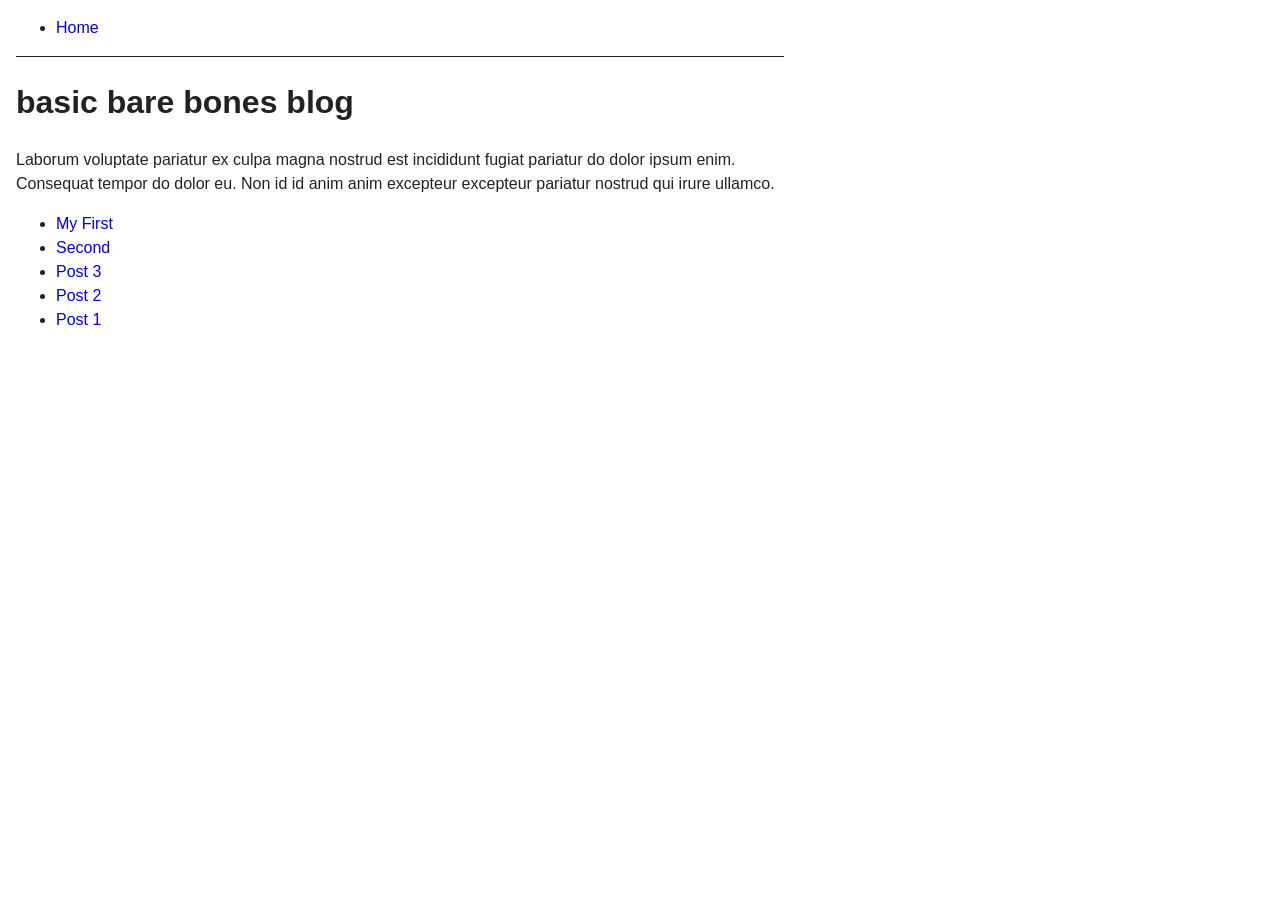
==== commit 1527646f: "Publish to master (publish.sh)" ====
--- a/index.html
+++ b/index.html
@@ -1,218 +1,60 @@
 <!DOCTYPE html>
-<html lang="en">
+<html lang="en-us" dir="ltr">
+<head>
+	<meta name="generator" content="Hugo 0.145.0">
+  <meta charset="utf-8">
+<meta name="viewport" content="width=device-width">
+<title>basic bare bones blog</title>
 
-<head>
-    <!-- Basic Page Needs
-    –––––––––––––––––––––––––––––––––––––––––––––––––– -->
-    <meta charset="utf-8">
-    <title>Matt Lubel</title>
-    <meta name="description" content="Matt Lubel's personal website.">
-    <meta name="author" content="Matt Lubel">
+      <link rel="stylesheet" href="/css/main.min.73be4799b2091d293b47b52ca2642fe82aa2b1c9c050e8d1b389a80939a30dd4.css" integrity="sha256-c75HmbIJHSk7R7UsomQv6CqiscnAUOjRs4moCTmjDdQ=" crossorigin="anonymous">
 
-    <!-- Mobile Specific Meta
-    –––––––––––––––––––––––––––––––––––––––––––––––––– -->
-    <meta name="viewport" content="width=device-width, initial-scale=1">
+
+      <script src="/js/main.23cd0c7d837263b9eaeb96ee2d9ccfa2969daa3fa00fa1c1fe8701a9b87251a1.js" integrity="sha256-I80MfYNyY7nq65buLZzPopadqj&#43;gD6HB/ocBqbhyUaE=" crossorigin="anonymous"></script>
+
+
+</head>
+<body>
+  <header>
     
-    <!-- Static Files
-    –––––––––––––––––––––––––––––––––––––––––––––––––– -->
-    <link rel="stylesheet" href="main.css">
-    <script src="script.js"></script>
-</head>
 
-<body>
+  <nav>
+    <ul>
+    <li>
+      <a aria-current="page" class="active" href="/">Home</a>
+    </li>
+    </ul>
+  </nav>
 
-    <div class="container">
+
+  </header>
+  <main>
     
-        <!-- Header: Title and navbar
-        –––––––––––––––––––––––––––––––––––––––––––––––––– -->
-        
-        <div class="header-container">
-        
-            <h1 class="main-title">Matt Lubel</h1>
-            <p class="link" id="darkify-button">(darkify)</p>
+
+  <h1>basic bare bones blog</h1>
+  <p>Laborum voluptate pariatur ex culpa magna nostrud est incididunt fugiat
+pariatur do dolor ipsum enim. Consequat tempor do dolor eu. Non id id anim anim
+excepteur excepteur pariatur nostrud qui irure ullamco.</p>
+
+  <ul>
     
-            <!-- ghost navbar to fill space left by real navbar when it becomes fixed -->
-            <div id="navbar-ghost" class="hidden"></div>
+    <li><a href="/posts/my-first/">My First</a></li>
     
-            <div id="navbar" class="nav-container">
-                <nav id="nav-inner-part" class="nav">
-                    <a class="nav-item" id="about-nav" href="">Me</a>
-                    <a class="nav-item" id="projects-nav" href="">Projects</a>
-                    <a class="nav-item" id="links-nav"  href="">Links</a>
-                    <a class="nav-item" id="contact-nav"  href="">Contact</a>
-                </nav>
-            </div>
-        </div>
-        
-        <!-- Content
-        –––––––––––––––––––––––––––––––––––––––––––––––––– -->
-        <div class="content-container">
-        
-            <div id="image-section" class="section-container">
-                <img class="main-image" src="images/main-image.jpg" alt="main image">
-            </div>
-            
-            <div id="about-section" class="section-container">
-                <p>
-                About <span class="bold">me</span>: my
-                name's Matt Lubel and I am an aspiring <span class="red">full-stack web developer</span>!
-                I studied mathematics at university, and have always been fascinated by 
-                understanding how things work. To me, the web is an amazing and vast place full
-                of wonders to explore. I'm currently part of the great Coding for Everyone London community- you can usually find me
-                working on my javascript skills and hanging out with loads of other inspiring people!
-                I built <span class="bold">this site</span> from scratch with HTML, CSS and pure js 
-                (see the <a class="link" href="http://www.github.com/mattlub.github.io" target="_blank">source</a>)-
-                I love clean design but my main interest is in sorting out the back-end logic. 
-                My <span class="bold">plans</span> for the near future are to try to become a part of 
-                the amazing <a class="link" href="http://www.foundersandcoders.com" target="_blank">Founder and Coders</a>
-                initiative in London or Nazareth, to learn nodejs and be at the
-                forefront of modern web development, and be in a position to give back to the community-
-                either through making useful apps, working with social enterprises or simply helping the amazing 
-                communities of willing coders around the world!
-                </p>
-            </div>
-            
-            <div id="projects-section" class="section-container">
-            
-                <p>Here are some of my <span class="bold">projects</span>, including those I'm currently working on:
-                They are all open-source, please check out the READMEs and feel free to comment/contribute!</p>
-                
-                <div class="projects-container">
-                
-                    <div class="project">
-                        <div class="logos-container">
-                            <img class="logo" src="images/html.png" alt="html logo">
-                            <img class="logo" src="images/css.png" alt="css logo">
-                            <img class="logo" src="images/js.jpg" alt="js logo">
-                        </div>
-                        <p><span class="bold">JS Hangman:</span> A modular JavaScript
-                        hangman app I created, which requests a random word from an API.
-                        <a class="link" href="https://mattlub.github.io/js-hangman/" target="_blank">
-                        Try it</a> or check out the
-                        <a class="link" href="https://github.com/mattlub/js-hangman" target="_blank">source</a>.</p>
-                    </div>
-                    
-                    <div class="project">
-                        <div class="logos-container">
-                            <img class="logo" src="images/html.png" alt="html logo">
-                            <img class="logo" src="images/css.png" alt="css logo">
-                            <img class="logo" src="images/js.jpg" alt="js logo">
-                        </div>
-                        <p><span class="bold">JS Snake:</span> A browser-based reproduction of
-                        the classic snake game.
-                        <a class="link" href="https://mattlub.github.io/js-snake/" target="_blank">
-                        Try it</a> or check out the
-                        <a class="link" href="https://github.com/mattlub/js-snake" target="_blank">source</a>.</p>
-                    </div>
-                    
-                    <!--
-                    <div class="project">
-                        <div class="logos-container">
-                            <img class="logo" src="images/html.png" alt="html logo">
-                            <img class="logo" src="images/css.png" alt="css logo">
-                            <img class="logo" src="images/js.jpg" alt="js logo">
-                        </div>
-                        <p><span class="bold">JS Tic-Tac-Toe:</span> A no-frills 
-                        JavaScript tic-tac-toe game I created, with varying AI levels.
-                        <a class="link" href="https://mattlub.github.io/js-tic-tac-toe/" target="_blank">
-                        Try it</a> or check out the
-                        <a class="link" href="https://github.com/mattlub/js-tic-tac-toe" target="_blank">source</a>.</p>
-                    </div>
-                    -->
-                    <div class="project">
-                        <div class="logos-container">
-                            <img class="logo" src="images/html.png" alt="html logo">
-                            <img class="logo" src="images/css.png" alt="css logo">
-                            <img class="logo" src="images/js.jpg" alt="js logo">
-                        </div>
-                        <p><span class="bold">giphy TV:</span> A work-in-progress app which
-                        allows you to create your own personalised, endlessly repeating
-                        gif channel! 
-                        <a class="link" href="https://mattlub.github.io/giphy-tv/" target="_blank">
-                        Try it</a> or check out the
-                        <a class="link" href="https://github.com/mattlub/giphy-tv" target="_blank">source</a>.</p>
-                    </div>
-                    
-                    <div class="project">
-                        <div class="logos-container">
-                            <img class="logo" src="images/html.png" alt="html logo">
-                            <img class="logo" src="images/css.png" alt="css logo">
-                            <img class="logo" src="images/js.jpg" alt="js logo">
-                        </div>
-                        <p><span class="bold">JS Stopwatch:</span> A simple JavaScript
-                        stopwatch app I created, using HTML, CSS and Javascript. 
-                        <a class="link" href="https://mattlub.github.io/js-stopwatch/" target="_blank">
-                        Try it</a> or check out the
-                        <a class="link" href="https://github.com/mattlub/js-stopwatch" target="_blank">source</a>.</p>
-                    </div>
-                    
-                    <div class="project">
-                        <div class="logos-container">
-                            <img class="logo" src="images/python.png" alt="python logo">
-                        </div>
-                        <p><span class="bold">Multiplayer RPS script:</span> A python
-                        script for simulating large rock, paper, scissors games!
-                        Check out the <a class="link" href="https://github.com/mattlub/multiplayer-RPS-simulator" target="_blank">source</a>.</p>
-                    </div>
-                    
-                    <div class="project">
-                        <div class="logos-container">
-                            <img class="logo" src="images/github.svg" alt="github logo">
-                        </div>
-                        <p><span class="bold">my github profile:</span> check out all my other repos
-                        on my github profile
-                        <a class="link" href="https://github.com/mattlub" target="_blank">
-                        here.</a></p>
-                    </div>
-                    
-                </div>
-               
-            </div>
-            
-            <div id="links-section" class="section-container">
-                <p>These following <span class="bold">links</span>
-                are a few recent sites which have inspired me.
-                Check them out!
-                <a class="link" href="http://www.seehearparty.com" target="_blank">See Hear Party</a>: One of my favourite sites, a simple yet beautiful web app. 
-                <a class="link" href="http://www.other-people.network" target="_blank">Nicolas Jaar's "The Network"</a>: (beware of potentially loud sound when clicking the link) A design inspiration.
-                <a class="link" href="https://quickdraw.withgoogle.com/" target="_blank">Google's Quick, Draw</a>: An amazingly cool app. Something to aspire to for now :)</br>
-                </p>
-            </div>
-                    
-            <div id="contact-section" class="section-container">
-                <p>Please get in <span class="bold">contact </span>
-                if you want to hear more about me or my work or just for a chat! I'd love to talk about 
-                web development, design, number theory, life drawing, table tennis, roller coasters, or music. 
-                <a class="link" href="mailto:matt_lubel@hotmail.com">Email</a> me or
-                find me on <a class="link" target="_blank" href="https://gitter.im/mattlub">gitter</a> or
-                check out my katas on <a class="link" href="https://www.codewars.com/users/mattlub/authored" target="_blank">codewars</a>.
-                Thanks for visiting, and please check back soon!
-                </p>
-            </div>
+    
+    <li><a href="/posts/second/">Second</a></li>
+    
+    
+    <li><a href="/posts/post-3/">Post 3</a></li>
+    
+    
+    <li><a href="/posts/post-2/">Post 2</a></li>
+    
+    
+    <li><a href="/posts/post-1/">Post 1</a></li>
+    
+    
+  </ul>
 
-        </div>
-        
-        <!-- Footer
-        –––––––––––––––––––––––––––––––––––––––––––––––––– -->
-        
-        <div class="footer-container">
-            <footer>
-                <nav class="social-links">
-                    <a href="https://www.instagram.com/mattrl" target="_blank">
-                        <img src="images/instagram.svg" alt="instagram logo">
-                    </a>
-                    <a href="www.linkedin.com" target="_blank">
-                        <img src="images/linkedin.svg" alt="linkedin logo">
-                    </a>
-                    <a href="https://github.com/mattlub" target="_blank">
-                        <img src="images/github.svg" alt="github logo">
-                    </a>        
-                </nav>
-                <p>Matt Lubel, 2016</p>
-            </footer>
-        </div>
-        
-    </div>
-    
+  </main>
+  
 </body>
 </html>
--- a/css/main.min.73be4799b2091d293b47b52ca2642fe82aa2b1c9c050e8d1b389a80939a30dd4.css
+++ b/css/main.min.73be4799b2091d293b47b52ca2642fe82aa2b1c9c050e8d1b389a80939a30dd4.css
@@ -0,0 +1 @@
+body{color:#222;font-family:sans-serif;line-height:1.5;margin:1rem;max-width:768px}header{border-bottom:1px solid #222;margin-bottom:1rem}footer{border-top:1px solid #222;margin-top:1rem}a{color:#00e;text-decoration:none}
